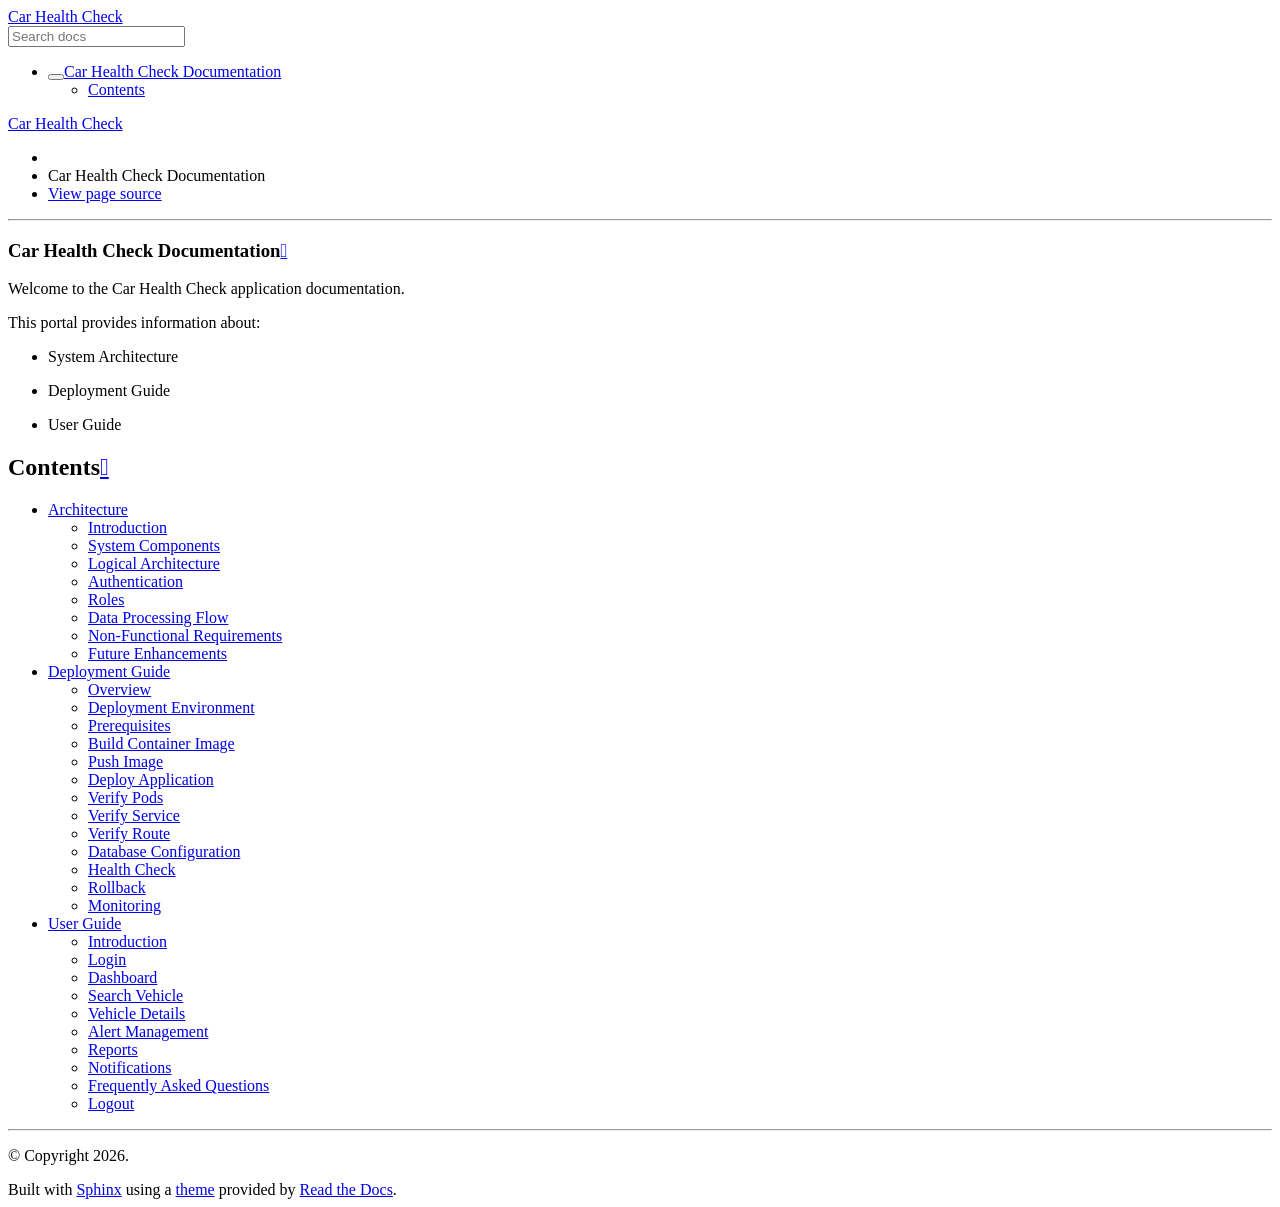
==== docs/_build/source/index.html @ 9a57e43a "Pending changes exported from your codespace" ====
<!DOCTYPE html>
<html class="writer-html5" lang="en" data-content_root="../">
<head>
  <meta charset="utf-8" /><meta name="viewport" content="width=device-width, initial-scale=1" />

  <meta name="viewport" content="width=device-width, initial-scale=1.0" />
  <title>Car Health Check Documentation &mdash; Car Health Check Documentation</title>
      <link rel="stylesheet" type="text/css" href="../_static/pygments.css?v=b86133f3" />
      <link rel="stylesheet" type="text/css" href="../_static/css/theme.css?v=9edc463e" />

  
      <script src="../_static/jquery.js?v=5d32c60e"></script>
      <script src="../_static/_sphinx_javascript_frameworks_compat.js?v=2cd50e6c"></script>
      <script src="../_static/documentation_options.js?v=8d563738"></script>
      <script src="../_static/doctools.js?v=9bcbadda"></script>
      <script src="../_static/sphinx_highlight.js?v=dc90522c"></script>
    <script src="../_static/js/theme.js"></script>
    <link rel="index" title="Index" href="../genindex.html" />
    <link rel="search" title="Search" href="../search.html" /> 
</head>

<body class="wy-body-for-nav"> 
  <div class="wy-grid-for-nav">
    <nav data-toggle="wy-nav-shift" class="wy-nav-side">
      <div class="wy-side-scroll">
        <div class="wy-side-nav-search" >

          
          
          <a href="../index.html" class="icon icon-home">
            Car Health Check
          </a>
<div role="search">
  <form id="rtd-search-form" class="wy-form" action="../search.html" method="get">
    <input type="text" name="q" placeholder="Search docs" aria-label="Search docs" />
    <input type="hidden" name="check_keywords" value="yes" />
    <input type="hidden" name="area" value="default" />
  </form>
</div>
        </div><div class="wy-menu wy-menu-vertical" data-spy="affix" role="navigation" aria-label="Navigation menu">
              <!-- Local TOC -->
              <div class="local-toc"><ul>
<li><a class="reference internal" href="#">Car Health Check Documentation</a><ul>
<li><a class="reference internal" href="#contents">Contents</a></li>
</ul>
</li>
</ul>
</div>
        </div>
      </div>
    </nav>

    <section data-toggle="wy-nav-shift" class="wy-nav-content-wrap"><nav class="wy-nav-top" aria-label="Mobile navigation menu" >
          <i data-toggle="wy-nav-top" class="fa fa-bars"></i>
          <a href="../index.html">Car Health Check</a>
      </nav>

      <div class="wy-nav-content">
        <div class="rst-content">
          <div role="navigation" aria-label="Page navigation">
  <ul class="wy-breadcrumbs">
      <li><a href="../index.html" class="icon icon-home" aria-label="Home"></a></li>
      <li class="breadcrumb-item active">Car Health Check Documentation</li>
      <li class="wy-breadcrumbs-aside">
            <a href="../_sources/source/index.md.txt" rel="nofollow"> View page source</a>
      </li>
  </ul>
  <hr/>
</div>
          <div role="main" class="document" itemscope="itemscope" itemtype="http://schema.org/Article">
           <div itemprop="articleBody">
             
  <section id="car-health-check-documentation">
<h1>Car Health Check Documentation<a class="headerlink" href="#car-health-check-documentation" title="Link to this heading"></a></h1>
<p>Welcome to the Car Health Check application documentation.</p>
<p>This portal provides information about:</p>
<ul class="simple">
<li><p>System Architecture</p></li>
<li><p>Deployment Guide</p></li>
<li><p>User Guide</p></li>
</ul>
<section id="contents">
<h2>Contents<a class="headerlink" href="#contents" title="Link to this heading"></a></h2>
<div class="toctree-wrapper compound">
<ul>
<li class="toctree-l1"><a class="reference internal" href="architecture.html">Architecture</a><ul>
<li class="toctree-l2"><a class="reference internal" href="architecture.html#introduction">Introduction</a></li>
<li class="toctree-l2"><a class="reference internal" href="architecture.html#system-components">System Components</a></li>
<li class="toctree-l2"><a class="reference internal" href="architecture.html#logical-architecture">Logical Architecture</a></li>
<li class="toctree-l2"><a class="reference internal" href="architecture.html#authentication">Authentication</a></li>
<li class="toctree-l2"><a class="reference internal" href="architecture.html#roles">Roles</a></li>
<li class="toctree-l2"><a class="reference internal" href="architecture.html#data-processing-flow">Data Processing Flow</a></li>
<li class="toctree-l2"><a class="reference internal" href="architecture.html#non-functional-requirements">Non-Functional Requirements</a></li>
<li class="toctree-l2"><a class="reference internal" href="architecture.html#future-enhancements">Future Enhancements</a></li>
</ul>
</li>
<li class="toctree-l1"><a class="reference internal" href="deployment.html">Deployment Guide</a><ul>
<li class="toctree-l2"><a class="reference internal" href="deployment.html#overview">Overview</a></li>
<li class="toctree-l2"><a class="reference internal" href="deployment.html#deployment-environment">Deployment Environment</a></li>
<li class="toctree-l2"><a class="reference internal" href="deployment.html#prerequisites">Prerequisites</a></li>
<li class="toctree-l2"><a class="reference internal" href="deployment.html#build-container-image">Build Container Image</a></li>
<li class="toctree-l2"><a class="reference internal" href="deployment.html#push-image">Push Image</a></li>
<li class="toctree-l2"><a class="reference internal" href="deployment.html#deploy-application">Deploy Application</a></li>
<li class="toctree-l2"><a class="reference internal" href="deployment.html#verify-pods">Verify Pods</a></li>
<li class="toctree-l2"><a class="reference internal" href="deployment.html#verify-service">Verify Service</a></li>
<li class="toctree-l2"><a class="reference internal" href="deployment.html#verify-route">Verify Route</a></li>
<li class="toctree-l2"><a class="reference internal" href="deployment.html#database-configuration">Database Configuration</a></li>
<li class="toctree-l2"><a class="reference internal" href="deployment.html#health-check">Health Check</a></li>
<li class="toctree-l2"><a class="reference internal" href="deployment.html#rollback">Rollback</a></li>
<li class="toctree-l2"><a class="reference internal" href="deployment.html#monitoring">Monitoring</a></li>
</ul>
</li>
<li class="toctree-l1"><a class="reference internal" href="user-guide.html">User Guide</a><ul>
<li class="toctree-l2"><a class="reference internal" href="user-guide.html#introduction">Introduction</a></li>
<li class="toctree-l2"><a class="reference internal" href="user-guide.html#login">Login</a></li>
<li class="toctree-l2"><a class="reference internal" href="user-guide.html#dashboard">Dashboard</a></li>
<li class="toctree-l2"><a class="reference internal" href="user-guide.html#search-vehicle">Search Vehicle</a></li>
<li class="toctree-l2"><a class="reference internal" href="user-guide.html#vehicle-details">Vehicle Details</a></li>
<li class="toctree-l2"><a class="reference internal" href="user-guide.html#alert-management">Alert Management</a></li>
<li class="toctree-l2"><a class="reference internal" href="user-guide.html#reports">Reports</a></li>
<li class="toctree-l2"><a class="reference internal" href="user-guide.html#notifications">Notifications</a></li>
<li class="toctree-l2"><a class="reference internal" href="user-guide.html#frequently-asked-questions">Frequently Asked Questions</a></li>
<li class="toctree-l2"><a class="reference internal" href="user-guide.html#logout">Logout</a></li>
</ul>
</li>
</ul>
</div>
</section>
</section>


           </div>
          </div>
          <footer>

  <hr/>

  <div role="contentinfo">
    <p>&#169; Copyright 2026.</p>
  </div>

  Built with <a href="https://www.sphinx-doc.org/">Sphinx</a> using a
    <a href="https://github.com/readthedocs/sphinx_rtd_theme">theme</a>
    provided by <a href="https://readthedocs.org">Read the Docs</a>.
   

</footer>
        </div>
      </div>
    </section>
  </div>
  <script>
      jQuery(function () {
          SphinxRtdTheme.Navigation.enable(true);
      });
  </script> 

</body>
</html>
---- docs/_build/_static/pygments.css ----
pre { line-height: 125%; }
td.linenos .normal { color: inherit; background-color: transparent; padding-left: 5px; padding-right: 5px; }
span.linenos { color: inherit; background-color: transparent; padding-left: 5px; padding-right: 5px; }
td.linenos .special { color: #000000; background-color: #ffffc0; padding-left: 5px; padding-right: 5px; }
span.linenos.special { color: #000000; background-color: #ffffc0; padding-left: 5px; padding-right: 5px; }
.highlight .hll { background-color: #ffffcc }
.highlight { background: #f8f8f8; }
.highlight .c { color: #3D7B7B; font-style: italic } /* Comment */
.highlight .err { border: 1px solid #F00 } /* Error */
.highlight .k { color: #008000; font-weight: bold } /* Keyword */
.highlight .o { color: #666 } /* Operator */
.highlight .ch { color: #3D7B7B; font-style: italic } /* Comment.Hashbang */
.highlight .cm { color: #3D7B7B; font-style: italic } /* Comment.Multiline */
.highlight .cp { color: #9C6500 } /* Comment.Preproc */
.highlight .cpf { color: #3D7B7B; font-style: italic } /* Comment.PreprocFile */
.highlight .c1 { color: #3D7B7B; font-style: italic } /* Comment.Single */
.highlight .cs { color: #3D7B7B; font-style: italic } /* Comment.Special */
.highlight .gd { color: #A00000 } /* Generic.Deleted */
.highlight .ge { font-style: italic } /* Generic.Emph */
.highlight .ges { font-weight: bold; font-style: italic } /* Generic.EmphStrong */
.highlight .gr { color: #E40000 } /* Generic.Error */
.highlight .gh { color: #000080; font-weight: bold } /* Generic.Heading */
.highlight .gi { color: #008400 } /* Generic.Inserted */
.highlight .go { color: #717171 } /* Generic.Output */
.highlight .gp { color: #000080; font-weight: bold } /* Generic.Prompt */
.highlight .gs { font-weight: bold } /* Generic.Strong */
.highlight .gu { color: #800080; font-weight: bold } /* Generic.Subheading */
.highlight .gt { color: #04D } /* Generic.Traceback */
.highlight .kc { color: #008000; font-weight: bold } /* Keyword.Constant */
.highlight .kd { color: #008000; font-weight: bold } /* Keyword.Declaration */
.highlight .kn { color: #008000; font-weight: bold } /* Keyword.Namespace */
.highlight .kp { color: #008000 } /* Keyword.Pseudo */
.highlight .kr { color: #008000; font-weight: bold } /* Keyword.Reserved */
.highlight .kt { color: #B00040 } /* Keyword.Type */
.highlight .m { color: #666 } /* Literal.Number */
.highlight .s { color: #BA2121 } /* Literal.String */
.highlight .na { color: #687822 } /* Name.Attribute */
.highlight .nb { color: #008000 } /* Name.Builtin */
.highlight .nc { color: #00F; font-weight: bold } /* Name.Class */
.highlight .no { color: #800 } /* Name.Constant */
.highlight .nd { color: #A2F } /* Name.Decorator */
.highlight .ni { color: #717171; font-weight: bold } /* Name.Entity */
.highlight .ne { color: #CB3F38; font-weight: bold } /* Name.Exception */
.highlight .nf { color: #00F } /* Name.Function */
.highlight .nl { color: #767600 } /* Name.Label */
.highlight .nn { color: #00F; font-weight: bold } /* Name.Namespace */
.highlight .nt { color: #008000; font-weight: bold } /* Name.Tag */
.highlight .nv { color: #19177C } /* Name.Variable */
.highlight .ow { color: #A2F; font-weight: bold } /* Operator.Word */
.highlight .w { color: #BBB } /* Text.Whitespace */
.highlight .mb { color: #666 } /* Literal.Number.Bin */
.highlight .mf { color: #666 } /* Literal.Number.Float */
.highlight .mh { color: #666 } /* Literal.Number.Hex */
.highlight .mi { color: #666 } /* Literal.Number.Integer */
.highlight .mo { color: #666 } /* Literal.Number.Oct */
.highlight .sa { color: #BA2121 } /* Literal.String.Affix */
.highlight .sb { color: #BA2121 } /* Literal.String.Backtick */
.highlight .sc { color: #BA2121 } /* Literal.String.Char */
.highlight .dl { color: #BA2121 } /* Literal.String.Delimiter */
.highlight .sd { color: #BA2121; font-style: italic } /* Literal.String.Doc */
.highlight .s2 { color: #BA2121 } /* Literal.String.Double */
.highlight .se { color: #AA5D1F; font-weight: bold } /* Literal.String.Escape */
.highlight .sh { color: #BA2121 } /* Literal.String.Heredoc */
.highlight .si { color: #A45A77; font-weight: bold } /* Literal.String.Interpol */
.highlight .sx { color: #008000 } /* Literal.String.Other */
.highlight .sr { color: #A45A77 } /* Literal.String.Regex */
.highlight .s1 { color: #BA2121 } /* Literal.String.Single */
.highlight .ss { color: #19177C } /* Literal.String.Symbol */
.highlight .bp { color: #008000 } /* Name.Builtin.Pseudo */
.highlight .fm { color: #00F } /* Name.Function.Magic */
.highlight .vc { color: #19177C } /* Name.Variable.Class */
.highlight .vg { color: #19177C } /* Name.Variable.Global */
.highlight .vi { color: #19177C } /* Name.Variable.Instance */
.highlight .vm { color: #19177C } /* Name.Variable.Magic */
.highlight .il { color: #666 } /* Literal.Number.Integer.Long */
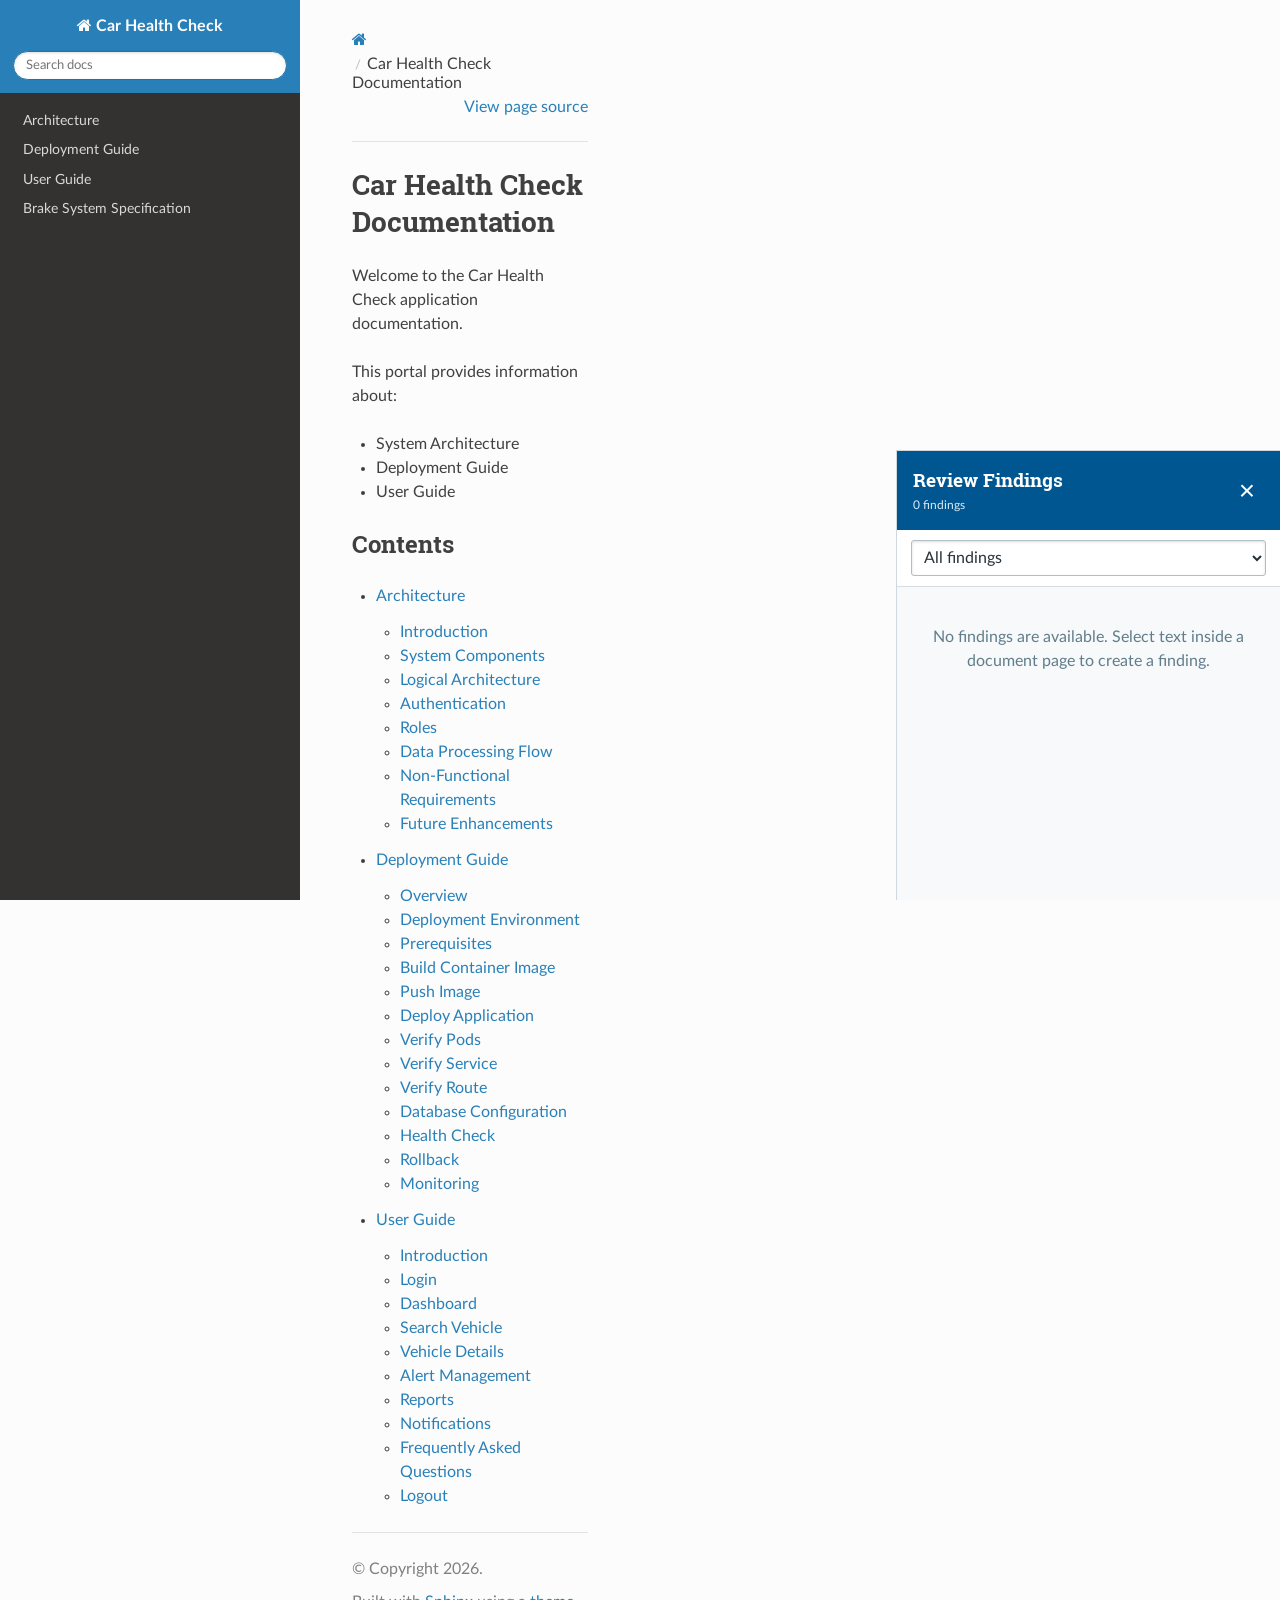
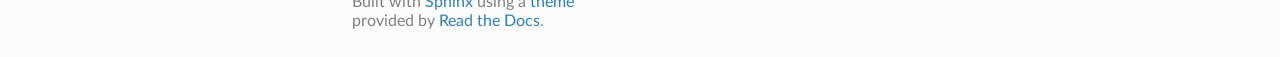
==== commit 68acb82f: "full commit" ====
--- a/docs/_build/source/index.html
+++ b/docs/_build/source/index.html
@@ -8,7 +8,8 @@
   <meta name="viewport" content="width=device-width, initial-scale=1.0" />
   <title>Car Health Check Documentation &mdash; Car Health Check Documentation</title>
       <link rel="stylesheet" type="text/css" href="../_static/pygments.css?v=b86133f3" />
-      <link rel="stylesheet" type="text/css" href="../_static/css/theme.css?v=9edc463e" />
+      <link rel="stylesheet" type="text/css" href="../_static/css/theme.css?v=e59714d7" />
+      <link rel="stylesheet" type="text/css" href="../_static/reviewtool.css" />
 
   
       <script src="../_static/jquery.js?v=5d32c60e"></script>
@@ -16,6 +17,7 @@
       <script src="../_static/documentation_options.js?v=8d563738"></script>
       <script src="../_static/doctools.js?v=9bcbadda"></script>
       <script src="../_static/sphinx_highlight.js?v=dc90522c"></script>
+      <script src="../_static/reviewtool.js"></script>
     <script src="../_static/js/theme.js"></script>
     <link rel="index" title="Index" href="../genindex.html" />
     <link rel="search" title="Search" href="../search.html" /> 
@@ -40,14 +42,13 @@
   </form>
 </div>
         </div><div class="wy-menu wy-menu-vertical" data-spy="affix" role="navigation" aria-label="Navigation menu">
-              <!-- Local TOC -->
-              <div class="local-toc"><ul>
-<li><a class="reference internal" href="#">Car Health Check Documentation</a><ul>
-<li><a class="reference internal" href="#contents">Contents</a></li>
+              <ul>
+<li class="toctree-l1"><a class="reference internal" href="../architecture.html">Architecture</a></li>
+<li class="toctree-l1"><a class="reference internal" href="../deployment.html">Deployment Guide</a></li>
+<li class="toctree-l1"><a class="reference internal" href="../user-guide.html">User Guide</a></li>
+<li class="toctree-l1"><a class="reference internal" href="../brake-system.html">Brake System Specification</a></li>
 </ul>
-</li>
-</ul>
-</div>
+
         </div>
       </div>
     </nav>
@@ -64,7 +65,7 @@
       <li><a href="../index.html" class="icon icon-home" aria-label="Home"></a></li>
       <li class="breadcrumb-item active">Car Health Check Documentation</li>
       <li class="wy-breadcrumbs-aside">
-            <a href="../_sources/source/index.md.txt" rel="nofollow"> View page source</a>
+            <a href="../_sources/source/index.rst.txt" rel="nofollow"> View page source</a>
       </li>
   </ul>
   <hr/>
--- a/docs/_build/_static/css/theme.css
+++ b/docs/_build/_static/css/theme.css
@@ -0,0 +1,4 @@
+html{box-sizing:border-box}*,:after,:before{box-sizing:inherit}article,aside,details,figcaption,figure,footer,header,hgroup,nav,section{display:block}audio,canvas,video{display:inline-block;*display:inline;*zoom:1}[hidden],audio:not([controls]){display:none}*{-webkit-box-sizing:border-box;-moz-box-sizing:border-box;box-sizing:border-box}html{font-size:100%;-webkit-text-size-adjust:100%;-ms-text-size-adjust:100%}body{margin:0}a:active,a:hover{outline:0}abbr[title]{border-bottom:1px dotted}b,strong{font-weight:700}blockquote{margin:0}dfn{font-style:italic}ins{background:#ff9;text-decoration:none}ins,mark{color:#000}mark{background:#ff0;font-style:italic;font-weight:700}.rst-content code,.rst-content tt,code,kbd,pre,samp{font-family:monospace,serif;_font-family:courier new,monospace;font-size:1em}pre{white-space:pre}q{quotes:none}q:after,q:before{content:"";content:none}small{font-size:85%}sub,sup{font-size:75%;line-height:0;position:relative;vertical-align:baseline}sup{top:-.5em}sub{bottom:-.25em}dl,ol,ul{margin:0;padding:0;list-style:none;list-style-image:none}li{list-style:none}dd{margin:0}img{border:0;-ms-interpolation-mode:bicubic;vertical-align:middle;max-width:100%}svg:not(:root){overflow:hidden}figure,form{margin:0}label{cursor:pointer}button,input,select,textarea{font-size:100%;margin:0;vertical-align:baseline;*vertical-align:middle}button,input{line-height:normal}button,input[type=button],input[type=reset],input[type=submit]{cursor:pointer;-webkit-appearance:button;*overflow:visible}button[disabled],input[disabled]{cursor:default}input[type=search]{-webkit-appearance:textfield;-moz-box-sizing:content-box;-webkit-box-sizing:content-box;box-sizing:content-box}textarea{resize:vertical}table{border-collapse:collapse;border-spacing:0}td{vertical-align:top}.chromeframe{margin:.2em 0;background:#ccc;color:#000;padding:.2em 0}.ir{display:block;border:0;text-indent:-999em;overflow:hidden;background-color:transparent;background-repeat:no-repeat;text-align:left;direction:ltr;*line-height:0}.ir br{display:none}.hidden{display:none!important;visibility:hidden}.visuallyhidden{border:0;clip:rect(0 0 0 0);height:1px;margin:-1px;overflow:hidden;padding:0;position:absolute;width:1px}.visuallyhidden.focusable:active,.visuallyhidden.focusable:focus{clip:auto;height:auto;margin:0;overflow:visible;position:static;width:auto}.invisible{visibility:hidden}.relative{position:relative}big,small{font-size:100%}@media print{body,html,section{background:none!important}*{box-shadow:none!important;text-shadow:none!important;filter:none!important;-ms-filter:none!important}a,a:visited{text-decoration:underline}.ir a:after,a[href^="#"]:after,a[href^="javascript:"]:after{content:""}blockquote,pre{page-break-inside:avoid}thead{display:table-header-group}img,tr{page-break-inside:avoid}img{max-width:100%!important}@page{margin:.5cm}.rst-content .toctree-wrapper>p.caption,h2,h3,p{orphans:3;widows:3}.rst-content .toctree-wrapper>p.caption,h2,h3{page-break-after:avoid}}.btn,.fa:before,.icon:before,.rst-content .admonition,.rst-content .admonition-title:before,.rst-content .admonition-todo,.rst-content .attention,.rst-content .caution,.rst-content .code-block-caption .headerlink:before,.rst-content .danger,.rst-content .eqno .headerlink:before,.rst-content .error,.rst-content .hint,.rst-content .important,.rst-content .note,.rst-content .seealso,.rst-content .tip,.rst-content .warning,.rst-content code.download span:first-child:before,.rst-content dl dt .headerlink:before,.rst-content h1 .headerlink:before,.rst-content h2 .headerlink:before,.rst-content h3 .headerlink:before,.rst-content h4 .headerlink:before,.rst-content h5 .headerlink:before,.rst-content h6 .headerlink:before,.rst-content p.caption .headerlink:before,.rst-content p .headerlink:before,.rst-content table>caption .headerlink:before,.rst-content tt.download span:first-child:before,.wy-alert,.wy-dropdown .caret:before,.wy-inline-validate.wy-inline-validate-danger .wy-input-context:before,.wy-inline-validate.wy-inline-validate-info .wy-input-context:before,.wy-inline-validate.wy-inline-validate-success .wy-input-context:before,.wy-inline-validate.wy-inline-validate-warning .wy-input-context:before,.wy-menu-vertical li.current>a button.toctree-expand:before,.wy-menu-vertical li.on a button.toctree-expand:before,.wy-menu-vertical li button.toctree-expand:before,input[type=color],input[type=date],input[type=datetime-local],input[type=datetime],input[type=email],input[type=month],input[type=number],input[type=password],input[type=search],input[type=tel],input[type=text],input[type=time],input[type=url],input[type=week],select,textarea{-webkit-font-smoothing:antialiased}.clearfix{*zoom:1}.clearfix:after,.clearfix:before{display:table;content:""}.clearfix:after{clear:both}/*!
+ *  Font Awesome 4.7.0 by @davegandy - http://fontawesome.io - @fontawesome
+ *  License - http://fontawesome.io/license (Font: SIL OFL 1.1, CSS: MIT License)
+ */@font-face{font-family:FontAwesome;src:url(fonts/fontawesome-webfont.eot?674f50d287a8c48dc19ba404d20fe713);src:url(fonts/fontawesome-webfont.eot?674f50d287a8c48dc19ba404d20fe713?#iefix&v=4.7.0) format("embedded-opentype"),url(fonts/fontawesome-webfont.woff2?af7ae505a9eed503f8b8e6982036873e) format("woff2"),url(fonts/fontawesome-webfont.woff?fee66e712a8a08eef5805a46892932ad) format("woff"),url(fonts/fontawesome-webfont.ttf?b06871f281fee6b241d60582ae9369b9) format("truetype"),url(fonts/fontawesome-webfont.svg?912ec66d7572ff821749319396470bde#fontawesomeregular) format("svg");font-weight:400;font-style:normal}.fa,.icon,.rst-content .admonition-title,.rst-content .code-block-caption .headerlink,.rst-content .eqno .headerlink,.rst-content code.download span:first-child,.rst-content dl dt .headerlink,.rst-content h1 .headerlink,.rst-content h2 .headerlink,.rst-content h3 .headerlink,.rst-content h4 .headerlink,.rst-content h5 .headerlink,.rst-content h6 .headerlink,.rst-content p.caption .headerlink,.rst-content p .headerlink,.rst-content table>caption .headerlink,.rst-content tt.download span:first-child,.wy-menu-vertical li.current>a button.toctree-expand,.wy-menu-vertical li.on a button.toctree-expand,.wy-menu-vertical li button.toctree-expand{display:inline-block;font:normal normal normal 14px/1 FontAwesome;font-size:inherit;text-rendering:auto;-webkit-font-smoothing:antialiased;-moz-osx-font-smoothing:grayscale}.fa-lg{font-size:1.33333em;line-height:.75em;vertical-align:-15%}.fa-2x{font-size:2em}.fa-3x{font-size:3em}.fa-4x{font-size:4em}.fa-5x{font-size:5em}.fa-fw{width:1.28571em;text-align:center}.fa-ul{padding-left:0;margin-left:2.14286em;list-style-type:none}.fa-ul>li{position:relative}.fa-li{position:absolute;left:-2.14286em;width:2.14286em;top:.14286em;text-align:center}.fa-li.fa-lg{left:-1.85714em}.fa-border{padding:.2em .25em .15em;border:.08em solid #eee;border-radius:.1em}.fa-pull-left{float:left}.fa-pull-right{float:right}.fa-pull-left.icon,.fa.fa-pull-left,.rst-content .code-block-caption .fa-pull-left.headerlink,.rst-content .eqno .fa-pull-left.headerlink,.rst-content .fa-pull-left.admonition-title,.rst-content code.download span.fa-pull-left:first-child,.rst-content dl dt .fa-pull-left.headerlink,.rst-content h1 .fa-pull-left.headerlink,.rst-content h2 .fa-pull-left.headerlink,.rst-content h3 .fa-pull-left.headerlink,.rst-content h4 .fa-pull-left.headerlink,.rst-content h5 .fa-pull-left.headerlink,.rst-content h6 .fa-pull-left.headerlink,.rst-content p .fa-pull-left.headerlink,.rst-content table>caption .fa-pull-left.headerlink,.rst-content tt.download span.fa-pull-left:first-child,.wy-menu-vertical li.current>a button.fa-pull-left.toctree-expand,.wy-menu-vertical li.on a button.fa-pull-left.toctree-expand,.wy-menu-vertical li button.fa-pull-left.toctree-expand{margin-right:.3em}.fa-pull-right.icon,.fa.fa-pull-right,.rst-content .code-block-caption .fa-pull-right.headerlink,.rst-content .eqno .fa-pull-right.headerlink,.rst-content .fa-pull-right.admonition-title,.rst-content code.download span.fa-pull-right:first-child,.rst-content dl dt .fa-pull-right.headerlink,.rst-content h1 .fa-pull-right.headerlink,.rst-content h2 .fa-pull-right.headerlink,.rst-content h3 .fa-pull-right.headerlink,.rst-content h4 .fa-pull-right.headerlink,.rst-content h5 .fa-pull-right.headerlink,.rst-content h6 .fa-pull-right.headerlink,.rst-content p .fa-pull-right.headerlink,.rst-content table>caption .fa-pull-right.headerlink,.rst-content tt.download span.fa-pull-right:first-child,.wy-menu-vertical li.current>a button.fa-pull-right.toctree-expand,.wy-menu-vertical li.on a button.fa-pull-right.toctree-expand,.wy-menu-vertical li button.fa-pull-right.toctree-expand{margin-left:.3em}.pull-right{float:right}.pull-left{float:left}.fa.pull-left,.pull-left.icon,.rst-content .code-block-caption .pull-left.headerlink,.rst-content .eqno .pull-left.headerlink,.rst-content .pull-left.admonition-title,.rst-content code.download span.pull-left:first-child,.rst-content dl dt .pull-left.headerlink,.rst-content h1 .pull-left.headerlink,.rst-content h2 .pull-left.headerlink,.rst-content h3 .pull-left.headerlink,.rst-content h4 .pull-left.headerlink,.rst-content h5 .pull-left.headerlink,.rst-content h6 .pull-left.headerlink,.rst-content p .pull-left.headerlink,.rst-content table>caption .pull-left.headerlink,.rst-content tt.download span.pull-left:first-child,.wy-menu-vertical li.current>a button.pull-left.toctree-expand,.wy-menu-vertical li.on a button.pull-left.toctree-expand,.wy-menu-vertical li button.pull-left.toctree-expand{margin-right:.3em}.fa.pull-right,.pull-right.icon,.rst-content .code-block-caption .pull-right.headerlink,.rst-content .eqno .pull-right.headerlink,.rst-content .pull-right.admonition-title,.rst-content code.download span.pull-right:first-child,.rst-content dl dt .pull-right.headerlink,.rst-content h1 .pull-right.headerlink,.rst-content h2 .pull-right.headerlink,.rst-content h3 .pull-right.headerlink,.rst-content h4 .pull-right.headerlink,.rst-content h5 .pull-right.headerlink,.rst-content h6 .pull-right.headerlink,.rst-content p .pull-right.headerlink,.rst-content table>caption .pull-right.headerlink,.rst-content tt.download span.pull-right:first-child,.wy-menu-vertical li.current>a button.pull-right.toctree-expand,.wy-menu-vertical li.on a button.pull-right.toctree-expand,.wy-menu-vertical li button.pull-right.toctree-expand{margin-left:.3em}.fa-spin{-webkit-animation:fa-spin 2s linear infinite;animation:fa-spin 2s linear infinite}.fa-pulse{-webkit-animation:fa-spin 1s steps(8) infinite;animation:fa-spin 1s steps(8) infinite}@-webkit-keyframes fa-spin{0%{-webkit-transform:rotate(0deg);transform:rotate(0deg)}to{-webkit-transform:rotate(359deg);transform:rotate(359deg)}}@keyframes fa-spin{0%{-webkit-transform:rotate(0deg);transform:rotate(0deg)}to{-webkit-transform:rotate(359deg);transform:rotate(359deg)}}.fa-rotate-90{-ms-filter:"progid:DXImageTransform.Microsoft.BasicImage(rotation=1)";-webkit-transform:rotate(90deg);-ms-transform:rotate(90deg);transform:rotate(90deg)}.fa-rotate-180{-ms-filter:"progid:DXImageTransform.Microsoft.BasicImage(rotation=2)";-webkit-transform:rotate(180deg);-ms-transform:rotate(180deg);transform:rotate(180deg)}.fa-rotate-270{-ms-filter:"progid:DXImageTransform.Microsoft.BasicImage(rotation=3)";-webkit-transform:rotate(270deg);-ms-transform:rotate(270deg);transform:rotate(270deg)}.fa-flip-horizontal{-ms-filter:"progid:DXImageTransform.Microsoft.BasicImage(rotation=0, mirror=1)";-webkit-transform:scaleX(-1);-ms-transform:scaleX(-1);transform:scaleX(-1)}.fa-flip-vertical{-ms-filter:"progid:DXImageTransform.Microsoft.BasicImage(rotation=2, mirror=1)";-webkit-transform:scaleY(-1);-ms-transform:scaleY(-1);transform:scaleY(-1)}:root .fa-flip-horizontal,:root .fa-flip-vertical,:root .fa-rotate-90,:root .fa-rotate-180,:root .fa-rotate-270{filter:none}.fa-stack{position:relative;display:inline-block;width:2em;height:2em;line-height:2em;vertical-align:middle}.fa-stack-1x,.fa-stack-2x{position:absolute;left:0;width:100%;text-align:center}.fa-stack-1x{line-height:inherit}.fa-stack-2x{font-size:2em}.fa-inverse{color:#fff}.fa-glass:before{content:""}.fa-music:before{content:""}.fa-search:before,.icon-search:before{content:""}.fa-envelope-o:before{content:""}.fa-heart:before{content:""}.fa-star:before{content:""}.fa-star-o:before{content:""}.fa-user:before{content:""}.fa-film:before{content:""}.fa-th-large:before{content:""}.fa-th:before{content:""}.fa-th-list:before{content:""}.fa-check:before{content:""}.fa-close:before,.fa-remove:before,.fa-times:before{content:""}.fa-search-plus:before{content:""}.fa-search-minus:before{content:""}.fa-power-off:before{content:""}.fa-signal:before{content:""}.fa-cog:before,.fa-gear:before{content:""}.fa-trash-o:before{content:""}.fa-home:before,.icon-home:before{content:""}.fa-file-o:before{content:""}.fa-clock-o:before{content:""}.fa-road:before{content:""}.fa-download:before,.rst-content code.download span:first-child:before,.rst-content tt.download span:first-child:before{content:""}.fa-arrow-circle-o-down:before{content:""}.fa-arrow-circle-o-up:before{content:""}.fa-inbox:before{content:""}.fa-play-circle-o:before{content:""}.fa-repeat:before,.fa-rotate-right:before{content:""}.fa-refresh:before{content:""}.fa-list-alt:before{content:""}.fa-lock:before{content:""}.fa-flag:before{content:""}.fa-headphones:before{content:""}.fa-volume-off:before{content:""}.fa-volume-down:before{content:""}.fa-volume-up:before{content:""}.fa-qrcode:before{content:""}.fa-barcode:before{content:""}.fa-tag:before{content:""}.fa-tags:before{content:""}.fa-book:before,.icon-book:before{content:""}.fa-bookmark:before{content:""}.fa-print:before{content:""}.fa-camera:before{content:""}.fa-font:before{content:""}.fa-bold:before{content:""}.fa-italic:before{content:""}.fa-text-height:before{content:""}.fa-text-width:before{content:""}.fa-align-left:before{content:""}.fa-align-center:before{content:""}.fa-align-right:before{content:""}.fa-align-justify:before{content:""}.fa-list:before{content:""}.fa-dedent:before,.fa-outdent:before{content:""}.fa-indent:before{content:""}.fa-video-camera:before{content:""}.fa-image:before,.fa-photo:before,.fa-picture-o:before{content:""}.fa-pencil:before{content:""}.fa-map-marker:before{content:""}.fa-adjust:before{content:""}.fa-tint:before{content:""}.fa-edit:before,.fa-pencil-square-o:before{content:""}.fa-share-square-o:before{content:""}.fa-check-square-o:before{content:""}.fa-arrows:before{content:""}.fa-step-backward:before{content:""}.fa-fast-backward:before{content:""}.fa-backward:before{content:""}.fa-play:before{content:""}.fa-pause:before{content:""}.fa-stop:before{content:""}.fa-forward:before{content:""}.fa-fast-forward:before{content:""}.fa-step-forward:before{content:""}.fa-eject:before{content:""}.fa-chevron-left:before{content:""}.fa-chevron-right:before{content:""}.fa-plus-circle:before{content:""}.fa-minus-circle:before{content:""}.fa-times-circle:before,.wy-inline-validate.wy-inline-validate-danger .wy-input-context:before{content:""}.fa-check-circle:before,.wy-inline-validate.wy-inline-validate-success .wy-input-context:before{content:""}.fa-question-circle:before{content:""}.fa-info-circle:before{content:""}.fa-crosshairs:before{content:""}.fa-times-circle-o:before{content:""}.fa-check-circle-o:before{content:""}.fa-ban:before{content:""}.fa-arrow-left:before{content:""}.fa-arrow-right:before{content:""}.fa-arrow-up:before{content:""}.fa-arrow-down:before{content:""}.fa-mail-forward:before,.fa-share:before{content:""}.fa-expand:before{content:""}.fa-compress:before{content:""}.fa-plus:before{content:""}.fa-minus:before{content:""}.fa-asterisk:before{content:""}.fa-exclamation-circle:before,.rst-content .admonition-title:before,.wy-inline-validate.wy-inline-validate-info .wy-input-context:before,.wy-inline-validate.wy-inline-validate-warning .wy-input-context:before{content:""}.fa-gift:before{content:""}.fa-leaf:before{content:""}.fa-fire:before,.icon-fire:before{content:""}.fa-eye:before{content:""}.fa-eye-slash:before{content:""}.fa-exclamation-triangle:before,.fa-warning:before{content:""}.fa-plane:before{content:""}.fa-calendar:before{content:""}.fa-random:before{content:""}.fa-comment:before{content:""}.fa-magnet:before{content:""}.fa-chevron-up:before{content:""}.fa-chevron-down:before{content:""}.fa-retweet:before{content:""}.fa-shopping-cart:before{content:""}.fa-folder:before{content:""}.fa-folder-open:before{content:""}.fa-arrows-v:before{content:""}.fa-arrows-h:before{content:""}.fa-bar-chart-o:before,.fa-bar-chart:before{content:""}.fa-twitter-square:before{content:""}.fa-facebook-square:before{content:""}.fa-camera-retro:before{content:""}.fa-key:before{content:""}.fa-cogs:before,.fa-gears:before{content:""}.fa-comments:before{content:""}.fa-thumbs-o-up:before{content:""}.fa-thumbs-o-down:before{content:""}.fa-star-half:before{content:""}.fa-heart-o:before{content:""}.fa-sign-out:before{content:""}.fa-linkedin-square:before{content:""}.fa-thumb-tack:before{content:""}.fa-external-link:before{content:""}.fa-sign-in:before{content:""}.fa-trophy:before{content:""}.fa-github-square:before{content:""}.fa-upload:before{content:""}.fa-lemon-o:before{content:""}.fa-phone:before{content:""}.fa-square-o:before{content:""}.fa-bookmark-o:before{content:""}.fa-phone-square:before{content:""}.fa-twitter:before{content:""}.fa-facebook-f:before,.fa-facebook:before{content:""}.fa-github:before,.icon-github:before{content:""}.fa-unlock:before{content:""}.fa-credit-card:before{content:""}.fa-feed:before,.fa-rss:before{content:""}.fa-hdd-o:before{content:""}.fa-bullhorn:before{content:""}.fa-bell:before{content:""}.fa-certificate:before{content:""}.fa-hand-o-right:before{content:""}.fa-hand-o-left:before{content:""}.fa-hand-o-up:before{content:""}.fa-hand-o-down:before{content:""}.fa-arrow-circle-left:before,.icon-circle-arrow-left:before{content:""}.fa-arrow-circle-right:before,.icon-circle-arrow-right:before{content:""}.fa-arrow-circle-up:before{content:""}.fa-arrow-circle-down:before{content:""}.fa-globe:before{content:""}.fa-wrench:before{content:""}.fa-tasks:before{content:""}.fa-filter:before{content:""}.fa-briefcase:before{content:""}.fa-arrows-alt:before{content:""}.fa-group:before,.fa-users:before{content:""}.fa-chain:before,.fa-link:before,.icon-link:before{content:""}.fa-cloud:before{content:""}.fa-flask:before{content:""}.fa-cut:before,.fa-scissors:before{content:""}.fa-copy:before,.fa-files-o:before{content:""}.fa-paperclip:before{content:""}.fa-floppy-o:before,.fa-save:before{content:""}.fa-square:before{content:""}.fa-bars:before,.fa-navicon:before,.fa-reorder:before{content:""}.fa-list-ul:before{content:""}.fa-list-ol:before{content:""}.fa-strikethrough:before{content:""}.fa-underline:before{content:""}.fa-table:before{content:""}.fa-magic:before{content:""}.fa-truck:before{content:""}.fa-pinterest:before{content:""}.fa-pinterest-square:before{content:""}.fa-google-plus-square:before{content:""}.fa-google-plus:before{content:""}.fa-money:before{content:""}.fa-caret-down:before,.icon-caret-down:before,.wy-dropdown .caret:before{content:""}.fa-caret-up:before{content:""}.fa-caret-left:before{content:""}.fa-caret-right:before{content:""}.fa-columns:before{content:""}.fa-sort:before,.fa-unsorted:before{content:""}.fa-sort-desc:before,.fa-sort-down:before{content:""}.fa-sort-asc:before,.fa-sort-up:before{content:""}.fa-envelope:before{content:""}.fa-linkedin:before{content:""}.fa-rotate-left:before,.fa-undo:before{content:""}.fa-gavel:before,.fa-legal:before{content:""}.fa-dashboard:before,.fa-tachometer:before{content:""}.fa-comment-o:before{content:""}.fa-comments-o:before{content:""}.fa-bolt:before,.fa-flash:before{content:""}.fa-sitemap:before{content:""}.fa-umbrella:before{content:""}.fa-clipboard:before,.fa-paste:before{content:""}.fa-lightbulb-o:before{content:""}.fa-exchange:before{content:""}.fa-cloud-download:before{content:""}.fa-cloud-upload:before{content:""}.fa-user-md:before{content:""}.fa-stethoscope:before{content:""}.fa-suitcase:before{content:""}.fa-bell-o:before{content:""}.fa-coffee:before{content:""}.fa-cutlery:before{content:""}.fa-file-text-o:before{content:""}.fa-building-o:before{content:""}.fa-hospital-o:before{content:""}.fa-ambulance:before{content:""}.fa-medkit:before{content:""}.fa-fighter-jet:before{content:""}.fa-beer:before{content:""}.fa-h-square:before{content:""}.fa-plus-square:before{content:""}.fa-angle-double-left:before{content:""}.fa-angle-double-right:before{content:""}.fa-angle-double-up:before{content:""}.fa-angle-double-down:before{content:""}.fa-angle-left:before{content:""}.fa-angle-right:before{content:""}.fa-angle-up:before{content:""}.fa-angle-down:before{content:""}.fa-desktop:before{content:""}.fa-laptop:before{content:""}.fa-tablet:before{content:""}.fa-mobile-phone:before,.fa-mobile:before{content:""}.fa-circle-o:before{content:""}.fa-quote-left:before{content:""}.fa-quote-right:before{content:""}.fa-spinner:before{content:""}.fa-circle:before{content:""}.fa-mail-reply:before,.fa-reply:before{content:""}.fa-github-alt:before{content:""}.fa-folder-o:before{content:""}.fa-folder-open-o:before{content:""}.fa-smile-o:before{content:""}.fa-frown-o:before{content:""}.fa-meh-o:before{content:""}.fa-gamepad:before{content:""}.fa-keyboard-o:before{content:""}.fa-flag-o:before{content:""}.fa-flag-checkered:before{content:""}.fa-terminal:before{content:""}.fa-code:before{content:""}.fa-mail-reply-all:before,.fa-reply-all:before{content:""}.fa-star-half-empty:before,.fa-star-half-full:before,.fa-star-half-o:before{content:""}.fa-location-arrow:before{content:""}.fa-crop:before{content:""}.fa-code-fork:before{content:""}.fa-chain-broken:before,.fa-unlink:before{content:""}.fa-question:before{content:""}.fa-info:before{content:""}.fa-exclamation:before{content:""}.fa-superscript:before{content:""}.fa-subscript:before{content:""}.fa-eraser:before{content:""}.fa-puzzle-piece:before{content:""}.fa-microphone:before{content:""}.fa-microphone-slash:before{content:""}.fa-shield:before{content:""}.fa-calendar-o:before{content:""}.fa-fire-extinguisher:before{content:""}.fa-rocket:before{content:""}.fa-maxcdn:before{content:""}.fa-chevron-circle-left:before{content:""}.fa-chevron-circle-right:before{content:""}.fa-chevron-circle-up:before{content:""}.fa-chevron-circle-down:before{content:""}.fa-html5:before{content:""}.fa-css3:before{content:""}.fa-anchor:before{content:""}.fa-unlock-alt:before{content:""}.fa-bullseye:before{content:""}.fa-ellipsis-h:before{content:""}.fa-ellipsis-v:before{content:""}.fa-rss-square:before{content:""}.fa-play-circle:before{content:""}.fa-ticket:before{content:""}.fa-minus-square:before{content:""}.fa-minus-square-o:before,.wy-menu-vertical li.current>a button.toctree-expand:before,.wy-menu-vertical li.on a button.toctree-expand:before{content:""}.fa-level-up:before{content:""}.fa-level-down:before{content:""}.fa-check-square:before{content:""}.fa-pencil-square:before{content:""}.fa-external-link-square:before{content:""}.fa-share-square:before{content:""}.fa-compass:before{content:""}.fa-caret-square-o-down:before,.fa-toggle-down:before{content:""}.fa-caret-square-o-up:before,.fa-toggle-up:before{content:""}.fa-caret-square-o-right:before,.fa-toggle-right:before{content:""}.fa-eur:before,.fa-euro:before{content:""}.fa-gbp:before{content:""}.fa-dollar:before,.fa-usd:before{content:""}.fa-inr:before,.fa-rupee:before{content:""}.fa-cny:before,.fa-jpy:before,.fa-rmb:before,.fa-yen:before{content:""}.fa-rouble:before,.fa-rub:before,.fa-ruble:before{content:""}.fa-krw:before,.fa-won:before{content:""}.fa-bitcoin:before,.fa-btc:before{content:""}.fa-file:before{content:""}.fa-file-text:before{content:""}.fa-sort-alpha-asc:before{content:""}.fa-sort-alpha-desc:before{content:""}.fa-sort-amount-asc:before{content:""}.fa-sort-amount-desc:before{content:""}.fa-sort-numeric-asc:before{content:""}.fa-sort-numeric-desc:before{content:""}.fa-thumbs-up:before{content:""}.fa-thumbs-down:before{content:""}.fa-youtube-square:before{content:""}.fa-youtube:before{content:""}.fa-xing:before{content:""}.fa-xing-square:before{content:""}.fa-youtube-play:before{content:""}.fa-dropbox:before{content:""}.fa-stack-overflow:before{content:""}.fa-instagram:before{content:""}.fa-flickr:before{content:""}.fa-adn:before{content:""}.fa-bitbucket:before,.icon-bitbucket:before{content:""}.fa-bitbucket-square:before{content:""}.fa-tumblr:before{content:""}.fa-tumblr-square:before{content:""}.fa-long-arrow-down:before{content:""}.fa-long-arrow-up:before{content:""}.fa-long-arrow-left:before{content:""}.fa-long-arrow-right:before{content:""}.fa-apple:before{content:""}.fa-windows:before{content:""}.fa-android:before{content:""}.fa-linux:before{content:""}.fa-dribbble:before{content:""}.fa-skype:before{content:""}.fa-foursquare:before{content:""}.fa-trello:before{content:""}.fa-female:before{content:""}.fa-male:before{content:""}.fa-gittip:before,.fa-gratipay:before{content:""}.fa-sun-o:before{content:""}.fa-moon-o:before{content:""}.fa-archive:before{content:""}.fa-bug:before{content:""}.fa-vk:before{content:""}.fa-weibo:before{content:""}.fa-renren:before{content:""}.fa-pagelines:before{content:""}.fa-stack-exchange:before{content:""}.fa-arrow-circle-o-right:before{content:""}.fa-arrow-circle-o-left:before{content:""}.fa-caret-square-o-left:before,.fa-toggle-left:before{content:""}.fa-dot-circle-o:before{content:""}.fa-wheelchair:before{content:""}.fa-vimeo-square:before{content:""}.fa-try:before,.fa-turkish-lira:before{content:""}.fa-plus-square-o:before,.wy-menu-vertical li button.toctree-expand:before{content:""}.fa-space-shuttle:before{content:""}.fa-slack:before{content:""}.fa-envelope-square:before{content:""}.fa-wordpress:before{content:""}.fa-openid:before{content:""}.fa-bank:before,.fa-institution:before,.fa-university:before{content:""}.fa-graduation-cap:before,.fa-mortar-board:before{content:""}.fa-yahoo:before{content:""}.fa-google:before{content:""}.fa-reddit:before{content:""}.fa-reddit-square:before{content:""}.fa-stumbleupon-circle:before{content:""}.fa-stumbleupon:before{content:""}.fa-delicious:before{content:""}.fa-digg:before{content:""}.fa-pied-piper-pp:before{content:""}.fa-pied-piper-alt:before{content:""}.fa-drupal:before{content:""}.fa-joomla:before{content:""}.fa-language:before{content:""}.fa-fax:before{content:""}.fa-building:before{content:""}.fa-child:before{content:""}.fa-paw:before{content:""}.fa-spoon:before{content:""}.fa-cube:before{content:""}.fa-cubes:before{content:""}.fa-behance:before{content:""}.fa-behance-square:before{content:""}.fa-steam:before{content:""}.fa-steam-square:before{content:""}.fa-recycle:before{content:""}.fa-automobile:before,.fa-car:before{content:""}.fa-cab:before,.fa-taxi:before{content:""}.fa-tree:before{content:""}.fa-spotify:before{content:""}.fa-deviantart:before{content:""}.fa-soundcloud:before{content:""}.fa-database:before{content:""}.fa-file-pdf-o:before{content:""}.fa-file-word-o:before{content:""}.fa-file-excel-o:before{content:""}.fa-file-powerpoint-o:before{content:""}.fa-file-image-o:before,.fa-file-photo-o:before,.fa-file-picture-o:before{content:""}.fa-file-archive-o:before,.fa-file-zip-o:before{content:""}.fa-file-audio-o:before,.fa-file-sound-o:before{content:""}.fa-file-movie-o:before,.fa-file-video-o:before{content:""}.fa-file-code-o:before{content:""}.fa-vine:before{content:""}.fa-codepen:before{content:""}.fa-jsfiddle:before{content:""}.fa-life-bouy:before,.fa-life-buoy:before,.fa-life-ring:before,.fa-life-saver:before,.fa-support:before{content:""}.fa-circle-o-notch:before{content:""}.fa-ra:before,.fa-rebel:before,.fa-resistance:before{content:""}.fa-empire:before,.fa-ge:before{content:""}.fa-git-square:before{content:""}.fa-git:before{content:""}.fa-hacker-news:before,.fa-y-combinator-square:before,.fa-yc-square:before{content:""}.fa-tencent-weibo:before{content:""}.fa-qq:before{content:""}.fa-wechat:before,.fa-weixin:before{content:""}.fa-paper-plane:before,.fa-send:before{content:""}.fa-paper-plane-o:before,.fa-send-o:before{content:""}.fa-history:before{content:""}.fa-circle-thin:before{content:""}.fa-header:before{content:""}.fa-paragraph:before{content:""}.fa-sliders:before{content:""}.fa-share-alt:before{content:""}.fa-share-alt-square:before{content:""}.fa-bomb:before{content:""}.fa-futbol-o:before,.fa-soccer-ball-o:before{content:""}.fa-tty:before{content:""}.fa-binoculars:before{content:""}.fa-plug:before{content:""}.fa-slideshare:before{content:""}.fa-twitch:before{content:""}.fa-yelp:before{content:""}.fa-newspaper-o:before{content:""}.fa-wifi:before{content:""}.fa-calculator:before{content:""}.fa-paypal:before{content:""}.fa-google-wallet:before{content:""}.fa-cc-visa:before{content:""}.fa-cc-mastercard:before{content:""}.fa-cc-discover:before{content:""}.fa-cc-amex:before{content:""}.fa-cc-paypal:before{content:""}.fa-cc-stripe:before{content:""}.fa-bell-slash:before{content:""}.fa-bell-slash-o:before{content:""}.fa-trash:before{content:""}.fa-copyright:before{content:""}.fa-at:before{content:""}.fa-eyedropper:before{content:""}.fa-paint-brush:before{content:""}.fa-birthday-cake:before{content:""}.fa-area-chart:before{content:""}.fa-pie-chart:before{content:""}.fa-line-chart:before{content:""}.fa-lastfm:before{content:""}.fa-lastfm-square:before{content:""}.fa-toggle-off:before{content:""}.fa-toggle-on:before{content:""}.fa-bicycle:before{content:""}.fa-bus:before{content:""}.fa-ioxhost:before{content:""}.fa-angellist:before{content:""}.fa-cc:before{content:""}.fa-ils:before,.fa-shekel:before,.fa-sheqel:before{content:""}.fa-meanpath:before{content:""}.fa-buysellads:before{content:""}.fa-connectdevelop:before{content:""}.fa-dashcube:before{content:""}.fa-forumbee:before{content:""}.fa-leanpub:before{content:""}.fa-sellsy:before{content:""}.fa-shirtsinbulk:before{content:""}.fa-simplybuilt:before{content:""}.fa-skyatlas:before{content:""}.fa-cart-plus:before{content:""}.fa-cart-arrow-down:before{content:""}.fa-diamond:before{content:""}.fa-ship:before{content:""}.fa-user-secret:before{content:""}.fa-motorcycle:before{content:""}.fa-street-view:before{content:""}.fa-heartbeat:before{content:""}.fa-venus:before{content:""}.fa-mars:before{content:""}.fa-mercury:before{content:""}.fa-intersex:before,.fa-transgender:before{content:""}.fa-transgender-alt:before{content:""}.fa-venus-double:before{content:""}.fa-mars-double:before{content:""}.fa-venus-mars:before{content:""}.fa-mars-stroke:before{content:""}.fa-mars-stroke-v:before{content:""}.fa-mars-stroke-h:before{content:""}.fa-neuter:before{content:""}.fa-genderless:before{content:""}.fa-facebook-official:before{content:""}.fa-pinterest-p:before{content:""}.fa-whatsapp:before{content:""}.fa-server:before{content:""}.fa-user-plus:before{content:""}.fa-user-times:before{content:""}.fa-bed:before,.fa-hotel:before{content:""}.fa-viacoin:before{content:""}.fa-train:before{content:""}.fa-subway:before{content:""}.fa-medium:before{content:""}.fa-y-combinator:before,.fa-yc:before{content:""}.fa-optin-monster:before{content:""}.fa-opencart:before{content:""}.fa-expeditedssl:before{content:""}.fa-battery-4:before,.fa-battery-full:before,.fa-battery:before{content:""}.fa-battery-3:before,.fa-battery-three-quarters:before{content:""}.fa-battery-2:before,.fa-battery-half:before{content:""}.fa-battery-1:before,.fa-battery-quarter:before{content:""}.fa-battery-0:before,.fa-battery-empty:before{content:""}.fa-mouse-pointer:before{content:""}.fa-i-cursor:before{content:""}.fa-object-group:before{content:""}.fa-object-ungroup:before{content:""}.fa-sticky-note:before{content:""}.fa-sticky-note-o:before{content:""}.fa-cc-jcb:before{content:""}.fa-cc-diners-club:before{content:""}.fa-clone:before{content:""}.fa-balance-scale:before{content:""}.fa-hourglass-o:before{content:""}.fa-hourglass-1:before,.fa-hourglass-start:before{content:""}.fa-hourglass-2:before,.fa-hourglass-half:before{content:""}.fa-hourglass-3:before,.fa-hourglass-end:before{content:""}.fa-hourglass:before{content:""}.fa-hand-grab-o:before,.fa-hand-rock-o:before{content:""}.fa-hand-paper-o:before,.fa-hand-stop-o:before{content:""}.fa-hand-scissors-o:before{content:""}.fa-hand-lizard-o:before{content:""}.fa-hand-spock-o:before{content:""}.fa-hand-pointer-o:before{content:""}.fa-hand-peace-o:before{content:""}.fa-trademark:before{content:""}.fa-registered:before{content:""}.fa-creative-commons:before{content:""}.fa-gg:before{content:""}.fa-gg-circle:before{content:""}.fa-tripadvisor:before{content:""}.fa-odnoklassniki:before{content:""}.fa-odnoklassniki-square:before{content:""}.fa-get-pocket:before{content:""}.fa-wikipedia-w:before{content:""}.fa-safari:before{content:""}.fa-chrome:before{content:""}.fa-firefox:before{content:""}.fa-opera:before{content:""}.fa-internet-explorer:before{content:""}.fa-television:before,.fa-tv:before{content:""}.fa-contao:before{content:""}.fa-500px:before{content:""}.fa-amazon:before{content:""}.fa-calendar-plus-o:before{content:""}.fa-calendar-minus-o:before{content:""}.fa-calendar-times-o:before{content:""}.fa-calendar-check-o:before{content:""}.fa-industry:before{content:""}.fa-map-pin:before{content:""}.fa-map-signs:before{content:""}.fa-map-o:before{content:""}.fa-map:before{content:""}.fa-commenting:before{content:""}.fa-commenting-o:before{content:""}.fa-houzz:before{content:""}.fa-vimeo:before{content:""}.fa-black-tie:before{content:""}.fa-fonticons:before{content:""}.fa-reddit-alien:before{content:""}.fa-edge:before{content:""}.fa-credit-card-alt:before{content:""}.fa-codiepie:before{content:""}.fa-modx:before{content:""}.fa-fort-awesome:before{content:""}.fa-usb:before{content:""}.fa-product-hunt:before{content:""}.fa-mixcloud:before{content:""}.fa-scribd:before{content:""}.fa-pause-circle:before{content:""}.fa-pause-circle-o:before{content:""}.fa-stop-circle:before{content:""}.fa-stop-circle-o:before{content:""}.fa-shopping-bag:before{content:""}.fa-shopping-basket:before{content:""}.fa-hashtag:before{content:""}.fa-bluetooth:before{content:""}.fa-bluetooth-b:before{content:""}.fa-percent:before{content:""}.fa-gitlab:before,.icon-gitlab:before{content:""}.fa-wpbeginner:before{content:""}.fa-wpforms:before{content:""}.fa-envira:before{content:""}.fa-universal-access:before{content:""}.fa-wheelchair-alt:before{content:""}.fa-question-circle-o:before{content:""}.fa-blind:before{content:""}.fa-audio-description:before{content:""}.fa-volume-control-phone:before{content:""}.fa-braille:before{content:""}.fa-assistive-listening-systems:before{content:""}.fa-american-sign-language-interpreting:before,.fa-asl-interpreting:before{content:""}.fa-deaf:before,.fa-deafness:before,.fa-hard-of-hearing:before{content:""}.fa-glide:before{content:""}.fa-glide-g:before{content:""}.fa-sign-language:before,.fa-signing:before{content:""}.fa-low-vision:before{content:""}.fa-viadeo:before{content:""}.fa-viadeo-square:before{content:""}.fa-snapchat:before{content:""}.fa-snapchat-ghost:before{content:""}.fa-snapchat-square:before{content:""}.fa-pied-piper:before{content:""}.fa-first-order:before{content:""}.fa-yoast:before{content:""}.fa-themeisle:before{content:""}.fa-google-plus-circle:before,.fa-google-plus-official:before{content:""}.fa-fa:before,.fa-font-awesome:before{content:""}.fa-handshake-o:before{content:""}.fa-envelope-open:before{content:""}.fa-envelope-open-o:before{content:""}.fa-linode:before{content:""}.fa-address-book:before{content:""}.fa-address-book-o:before{content:""}.fa-address-card:before,.fa-vcard:before{content:""}.fa-address-card-o:before,.fa-vcard-o:before{content:""}.fa-user-circle:before{content:""}.fa-user-circle-o:before{content:""}.fa-user-o:before{content:""}.fa-id-badge:before{content:""}.fa-drivers-license:before,.fa-id-card:before{content:""}.fa-drivers-license-o:before,.fa-id-card-o:before{content:""}.fa-quora:before{content:""}.fa-free-code-camp:before{content:""}.fa-telegram:before{content:""}.fa-thermometer-4:before,.fa-thermometer-full:before,.fa-thermometer:before{content:""}.fa-thermometer-3:before,.fa-thermometer-three-quarters:before{content:""}.fa-thermometer-2:before,.fa-thermometer-half:before{content:""}.fa-thermometer-1:before,.fa-thermometer-quarter:before{content:""}.fa-thermometer-0:before,.fa-thermometer-empty:before{content:""}.fa-shower:before{content:""}.fa-bath:before,.fa-bathtub:before,.fa-s15:before{content:""}.fa-podcast:before{content:""}.fa-window-maximize:before{content:""}.fa-window-minimize:before{content:""}.fa-window-restore:before{content:""}.fa-times-rectangle:before,.fa-window-close:before{content:""}.fa-times-rectangle-o:before,.fa-window-close-o:before{content:""}.fa-bandcamp:before{content:""}.fa-grav:before{content:""}.fa-etsy:before{content:""}.fa-imdb:before{content:""}.fa-ravelry:before{content:""}.fa-eercast:before{content:""}.fa-microchip:before{content:""}.fa-snowflake-o:before{content:""}.fa-superpowers:before{content:""}.fa-wpexplorer:before{content:""}.fa-meetup:before{content:""}.sr-only{position:absolute;width:1px;height:1px;padding:0;margin:-1px;overflow:hidden;clip:rect(0,0,0,0);border:0}.sr-only-focusable:active,.sr-only-focusable:focus{position:static;width:auto;height:auto;margin:0;overflow:visible;clip:auto}.fa,.icon,.rst-content .admonition-title,.rst-content .code-block-caption .headerlink,.rst-content .eqno .headerlink,.rst-content code.download span:first-child,.rst-content dl dt .headerlink,.rst-content h1 .headerlink,.rst-content h2 .headerlink,.rst-content h3 .headerlink,.rst-content h4 .headerlink,.rst-content h5 .headerlink,.rst-content h6 .headerlink,.rst-content p.caption .headerlink,.rst-content p .headerlink,.rst-content table>caption .headerlink,.rst-content tt.download span:first-child,.wy-dropdown .caret,.wy-inline-validate.wy-inline-validate-danger .wy-input-context,.wy-inline-validate.wy-inline-validate-info .wy-input-context,.wy-inline-validate.wy-inline-validate-success .wy-input-context,.wy-inline-validate.wy-inline-validate-warning .wy-input-context,.wy-menu-vertical li.current>a button.toctree-expand,.wy-menu-vertical li.on a button.toctree-expand,.wy-menu-vertical li button.toctree-expand{font-family:inherit}.fa:before,.icon:before,.rst-content .admonition-title:before,.rst-content .code-block-caption .headerlink:before,.rst-content .eqno .headerlink:before,.rst-content code.download span:first-child:before,.rst-content dl dt .headerlink:before,.rst-content h1 .headerlink:before,.rst-content h2 .headerlink:before,.rst-content h3 .headerlink:before,.rst-content h4 .headerlink:before,.rst-content h5 .headerlink:before,.rst-content h6 .headerlink:before,.rst-content p.caption .headerlink:before,.rst-content p .headerlink:before,.rst-content table>caption .headerlink:before,.rst-content tt.download span:first-child:before,.wy-dropdown .caret:before,.wy-inline-validate.wy-inline-validate-danger .wy-input-context:before,.wy-inline-validate.wy-inline-validate-info .wy-input-context:before,.wy-inline-validate.wy-inline-validate-success .wy-input-context:before,.wy-inline-validate.wy-inline-validate-warning .wy-input-context:before,.wy-menu-vertical li.current>a button.toctree-expand:before,.wy-menu-vertical li.on a button.toctree-expand:before,.wy-menu-vertical li button.toctree-expand:before{font-family:FontAwesome;display:inline-block;font-style:normal;font-weight:400;line-height:1;text-decoration:inherit}.rst-content .code-block-caption a .headerlink,.rst-content .eqno a .headerlink,.rst-content a .admonition-title,.rst-content code.download a span:first-child,.rst-content dl dt a .headerlink,.rst-content h1 a .headerlink,.rst-content h2 a .headerlink,.rst-content h3 a .headerlink,.rst-content h4 a .headerlink,.rst-content h5 a .headerlink,.rst-content h6 a .headerlink,.rst-content p.caption a .headerlink,.rst-content p a .headerlink,.rst-content table>caption a .headerlink,.rst-content tt.download a span:first-child,.wy-menu-vertical li.current>a button.toctree-expand,.wy-menu-vertical li.on a button.toctree-expand,.wy-menu-vertical li a button.toctree-expand,a .fa,a .icon,a .rst-content .admonition-title,a .rst-content .code-block-caption .headerlink,a .rst-content .eqno .headerlink,a .rst-content code.download span:first-child,a .rst-content dl dt .headerlink,a .rst-content h1 .headerlink,a .rst-content h2 .headerlink,a .rst-content h3 .headerlink,a .rst-content h4 .headerlink,a .rst-content h5 .headerlink,a .rst-content h6 .headerlink,a .rst-content p.caption .headerlink,a .rst-content p .headerlink,a .rst-content table>caption .headerlink,a .rst-content tt.download span:first-child,a .wy-menu-vertical li button.toctree-expand{display:inline-block;text-decoration:inherit}.btn .fa,.btn .icon,.btn .rst-content .admonition-title,.btn .rst-content .code-block-caption .headerlink,.btn .rst-content .eqno .headerlink,.btn .rst-content code.download span:first-child,.btn .rst-content dl dt .headerlink,.btn .rst-content h1 .headerlink,.btn .rst-content h2 .headerlink,.btn .rst-content h3 .headerlink,.btn .rst-content h4 .headerlink,.btn .rst-content h5 .headerlink,.btn .rst-content h6 .headerlink,.btn .rst-content p .headerlink,.btn .rst-content table>caption .headerlink,.btn .rst-content tt.download span:first-child,.btn .wy-menu-vertical li.current>a button.toctree-expand,.btn .wy-menu-vertical li.on a button.toctree-expand,.btn .wy-menu-vertical li button.toctree-expand,.nav .fa,.nav .icon,.nav .rst-content .admonition-title,.nav .rst-content .code-block-caption .headerlink,.nav .rst-content .eqno .headerlink,.nav .rst-content code.download span:first-child,.nav .rst-content dl dt .headerlink,.nav .rst-content h1 .headerlink,.nav .rst-content h2 .headerlink,.nav .rst-content h3 .headerlink,.nav .rst-content h4 .headerlink,.nav .rst-content h5 .headerlink,.nav .rst-content h6 .headerlink,.nav .rst-content p .headerlink,.nav .rst-content table>caption .headerlink,.nav .rst-content tt.download span:first-child,.nav .wy-menu-vertical li.current>a button.toctree-expand,.nav .wy-menu-vertical li.on a button.toctree-expand,.nav .wy-menu-vertical li button.toctree-expand,.rst-content .btn .admonition-title,.rst-content .code-block-caption .btn .headerlink,.rst-content .code-block-caption .nav .headerlink,.rst-content .eqno .btn .headerlink,.rst-content .eqno .nav .headerlink,.rst-content .nav .admonition-title,.rst-content code.download .btn span:first-child,.rst-content code.download .nav span:first-child,.rst-content dl dt .btn .headerlink,.rst-content dl dt .nav .headerlink,.rst-content h1 .btn .headerlink,.rst-content h1 .nav .headerlink,.rst-content h2 .btn .headerlink,.rst-content h2 .nav .headerlink,.rst-content h3 .btn .headerlink,.rst-content h3 .nav .headerlink,.rst-content h4 .btn .headerlink,.rst-content h4 .nav .headerlink,.rst-content h5 .btn .headerlink,.rst-content h5 .nav .headerlink,.rst-content h6 .btn .headerlink,.rst-content h6 .nav .headerlink,.rst-content p .btn .headerlink,.rst-content p .nav .headerlink,.rst-content table>caption .btn .headerlink,.rst-content table>caption .nav .headerlink,.rst-content tt.download .btn span:first-child,.rst-content tt.download .nav span:first-child,.wy-menu-vertical li .btn button.toctree-expand,.wy-menu-vertical li.current>a .btn button.toctree-expand,.wy-menu-vertical li.current>a .nav button.toctree-expand,.wy-menu-vertical li .nav button.toctree-expand,.wy-menu-vertical li.on a .btn button.toctree-expand,.wy-menu-vertical li.on a .nav button.toctree-expand{display:inline}.btn .fa-large.icon,.btn .fa.fa-large,.btn .rst-content .code-block-caption .fa-large.headerlink,.btn .rst-content .eqno .fa-large.headerlink,.btn .rst-content .fa-large.admonition-title,.btn .rst-content code.download span.fa-large:first-child,.btn .rst-content dl dt .fa-large.headerlink,.btn .rst-content h1 .fa-large.headerlink,.btn .rst-content h2 .fa-large.headerlink,.btn .rst-content h3 .fa-large.headerlink,.btn .rst-content h4 .fa-large.headerlink,.btn .rst-content h5 .fa-large.headerlink,.btn .rst-content h6 .fa-large.headerlink,.btn .rst-content p .fa-large.headerlink,.btn .rst-content table>caption .fa-large.headerlink,.btn .rst-content tt.download span.fa-large:first-child,.btn .wy-menu-vertical li button.fa-large.toctree-expand,.nav .fa-large.icon,.nav .fa.fa-large,.nav .rst-content .code-block-caption .fa-large.headerlink,.nav .rst-content .eqno .fa-large.headerlink,.nav .rst-content .fa-large.admonition-title,.nav .rst-content code.download span.fa-large:first-child,.nav .rst-content dl dt .fa-large.headerlink,.nav .rst-content h1 .fa-large.headerlink,.nav .rst-content h2 .fa-large.headerlink,.nav .rst-content h3 .fa-large.headerlink,.nav .rst-content h4 .fa-large.headerlink,.nav .rst-content h5 .fa-large.headerlink,.nav .rst-content h6 .fa-large.headerlink,.nav .rst-content p .fa-large.headerlink,.nav .rst-content table>caption .fa-large.headerlink,.nav .rst-content tt.download span.fa-large:first-child,.nav .wy-menu-vertical li button.fa-large.toctree-expand,.rst-content .btn .fa-large.admonition-title,.rst-content .code-block-caption .btn .fa-large.headerlink,.rst-content .code-block-caption .nav .fa-large.headerlink,.rst-content .eqno .btn .fa-large.headerlink,.rst-content .eqno .nav .fa-large.headerlink,.rst-content .nav .fa-large.admonition-title,.rst-content code.download .btn span.fa-large:first-child,.rst-content code.download .nav span.fa-large:first-child,.rst-content dl dt .btn .fa-large.headerlink,.rst-content dl dt .nav .fa-large.headerlink,.rst-content h1 .btn .fa-large.headerlink,.rst-content h1 .nav .fa-large.headerlink,.rst-content h2 .btn .fa-large.headerlink,.rst-content h2 .nav .fa-large.headerlink,.rst-content h3 .btn .fa-large.headerlink,.rst-content h3 .nav .fa-large.headerlink,.rst-content h4 .btn .fa-large.headerlink,.rst-content h4 .nav .fa-large.headerlink,.rst-content h5 .btn .fa-large.headerlink,.rst-content h5 .nav .fa-large.headerlink,.rst-content h6 .btn .fa-large.headerlink,.rst-content h6 .nav .fa-large.headerlink,.rst-content p .btn .fa-large.headerlink,.rst-content p .nav .fa-large.headerlink,.rst-content table>caption .btn .fa-large.headerlink,.rst-content table>caption .nav .fa-large.headerlink,.rst-content tt.download .btn span.fa-large:first-child,.rst-content tt.download .nav span.fa-large:first-child,.wy-menu-vertical li .btn button.fa-large.toctree-expand,.wy-menu-vertical li .nav button.fa-large.toctree-expand{line-height:.9em}.btn .fa-spin.icon,.btn .fa.fa-spin,.btn .rst-content .code-block-caption .fa-spin.headerlink,.btn .rst-content .eqno .fa-spin.headerlink,.btn .rst-content .fa-spin.admonition-title,.btn .rst-content code.download span.fa-spin:first-child,.btn .rst-content dl dt .fa-spin.headerlink,.btn .rst-content h1 .fa-spin.headerlink,.btn .rst-content h2 .fa-spin.headerlink,.btn .rst-content h3 .fa-spin.headerlink,.btn .rst-content h4 .fa-spin.headerlink,.btn .rst-content h5 .fa-spin.headerlink,.btn .rst-content h6 .fa-spin.headerlink,.btn .rst-content p .fa-spin.headerlink,.btn .rst-content table>caption .fa-spin.headerlink,.btn .rst-content tt.download span.fa-spin:first-child,.btn .wy-menu-vertical li button.fa-spin.toctree-expand,.nav .fa-spin.icon,.nav .fa.fa-spin,.nav .rst-content .code-block-caption .fa-spin.headerlink,.nav .rst-content .eqno .fa-spin.headerlink,.nav .rst-content .fa-spin.admonition-title,.nav .rst-content code.download span.fa-spin:first-child,.nav .rst-content dl dt .fa-spin.headerlink,.nav .rst-content h1 .fa-spin.headerlink,.nav .rst-content h2 .fa-spin.headerlink,.nav .rst-content h3 .fa-spin.headerlink,.nav .rst-content h4 .fa-spin.headerlink,.nav .rst-content h5 .fa-spin.headerlink,.nav .rst-content h6 .fa-spin.headerlink,.nav .rst-content p .fa-spin.headerlink,.nav .rst-content table>caption .fa-spin.headerlink,.nav .rst-content tt.download span.fa-spin:first-child,.nav .wy-menu-vertical li button.fa-spin.toctree-expand,.rst-content .btn .fa-spin.admonition-title,.rst-content .code-block-caption .btn .fa-spin.headerlink,.rst-content .code-block-caption .nav .fa-spin.headerlink,.rst-content .eqno .btn .fa-spin.headerlink,.rst-content .eqno .nav .fa-spin.headerlink,.rst-content .nav .fa-spin.admonition-title,.rst-content code.download .btn span.fa-spin:first-child,.rst-content code.download .nav span.fa-spin:first-child,.rst-content dl dt .btn .fa-spin.headerlink,.rst-content dl dt .nav .fa-spin.headerlink,.rst-content h1 .btn .fa-spin.headerlink,.rst-content h1 .nav .fa-spin.headerlink,.rst-content h2 .btn .fa-spin.headerlink,.rst-content h2 .nav .fa-spin.headerlink,.rst-content h3 .btn .fa-spin.headerlink,.rst-content h3 .nav .fa-spin.headerlink,.rst-content h4 .btn .fa-spin.headerlink,.rst-content h4 .nav .fa-spin.headerlink,.rst-content h5 .btn .fa-spin.headerlink,.rst-content h5 .nav .fa-spin.headerlink,.rst-content h6 .btn .fa-spin.headerlink,.rst-content h6 .nav .fa-spin.headerlink,.rst-content p .btn .fa-spin.headerlink,.rst-content p .nav .fa-spin.headerlink,.rst-content table>caption .btn .fa-spin.headerlink,.rst-content table>caption .nav .fa-spin.headerlink,.rst-content tt.download .btn span.fa-spin:first-child,.rst-content tt.download .nav span.fa-spin:first-child,.wy-menu-vertical li .btn button.fa-spin.toctree-expand,.wy-menu-vertical li .nav button.fa-spin.toctree-expand{display:inline-block}.btn.fa:before,.btn.icon:before,.rst-content .btn.admonition-title:before,.rst-content .code-block-caption .btn.headerlink:before,.rst-content .eqno .btn.headerlink:before,.rst-content code.download span.btn:first-child:before,.rst-content dl dt .btn.headerlink:before,.rst-content h1 .btn.headerlink:before,.rst-content h2 .btn.headerlink:before,.rst-content h3 .btn.headerlink:before,.rst-content h4 .btn.headerlink:before,.rst-content h5 .btn.headerlink:before,.rst-content h6 .btn.headerlink:before,.rst-content p .btn.headerlink:before,.rst-content table>caption .btn.headerlink:before,.rst-content tt.download span.btn:first-child:before,.wy-menu-vertical li button.btn.toctree-expand:before{opacity:.5;-webkit-transition:opacity .05s ease-in;-moz-transition:opacity .05s ease-in;transition:opacity .05s ease-in}.btn.fa:hover:before,.btn.icon:hover:before,.rst-content .btn.admonition-title:hover:before,.rst-content .code-block-caption .btn.headerlink:hover:before,.rst-content .eqno .btn.headerlink:hover:before,.rst-content code.download span.btn:first-child:hover:before,.rst-content dl dt .btn.headerlink:hover:before,.rst-content h1 .btn.headerlink:hover:before,.rst-content h2 .btn.headerlink:hover:before,.rst-content h3 .btn.headerlink:hover:before,.rst-content h4 .btn.headerlink:hover:before,.rst-content h5 .btn.headerlink:hover:before,.rst-content h6 .btn.headerlink:hover:before,.rst-content p .btn.headerlink:hover:before,.rst-content table>caption .btn.headerlink:hover:before,.rst-content tt.download span.btn:first-child:hover:before,.wy-menu-vertical li button.btn.toctree-expand:hover:before{opacity:1}.btn-mini .fa:before,.btn-mini .icon:before,.btn-mini .rst-content .admonition-title:before,.btn-mini .rst-content .code-block-caption .headerlink:before,.btn-mini .rst-content .eqno .headerlink:before,.btn-mini .rst-content code.download span:first-child:before,.btn-mini .rst-content dl dt .headerlink:before,.btn-mini .rst-content h1 .headerlink:before,.btn-mini .rst-content h2 .headerlink:before,.btn-mini .rst-content h3 .headerlink:before,.btn-mini .rst-content h4 .headerlink:before,.btn-mini .rst-content h5 .headerlink:before,.btn-mini .rst-content h6 .headerlink:before,.btn-mini .rst-content p .headerlink:before,.btn-mini .rst-content table>caption .headerlink:before,.btn-mini .rst-content tt.download span:first-child:before,.btn-mini .wy-menu-vertical li button.toctree-expand:before,.rst-content .btn-mini .admonition-title:before,.rst-content .code-block-caption .btn-mini .headerlink:before,.rst-content .eqno .btn-mini .headerlink:before,.rst-content code.download .btn-mini span:first-child:before,.rst-content dl dt .btn-mini .headerlink:before,.rst-content h1 .btn-mini .headerlink:before,.rst-content h2 .btn-mini .headerlink:before,.rst-content h3 .btn-mini .headerlink:before,.rst-content h4 .btn-mini .headerlink:before,.rst-content h5 .btn-mini .headerlink:before,.rst-content h6 .btn-mini .headerlink:before,.rst-content p .btn-mini .headerlink:before,.rst-content table>caption .btn-mini .headerlink:before,.rst-content tt.download .btn-mini span:first-child:before,.wy-menu-vertical li .btn-mini button.toctree-expand:before{font-size:14px;vertical-align:-15%}.rst-content .admonition,.rst-content .admonition-todo,.rst-content .attention,.rst-content .caution,.rst-content .danger,.rst-content .error,.rst-content .hint,.rst-content .important,.rst-content .note,.rst-content .seealso,.rst-content .tip,.rst-content .warning,.wy-alert{padding:12px;line-height:24px;margin-bottom:24px;background:#e7f2fa}.rst-content .admonition-title,.wy-alert-title{font-weight:700;display:block;color:#fff;background:#6ab0de;padding:6px 12px;margin:-12px -12px 12px}.rst-content .danger,.rst-content .error,.rst-content .wy-alert-danger.admonition,.rst-content .wy-alert-danger.admonition-todo,.rst-content .wy-alert-danger.attention,.rst-content .wy-alert-danger.caution,.rst-content .wy-alert-danger.hint,.rst-content .wy-alert-danger.important,.rst-content .wy-alert-danger.note,.rst-content .wy-alert-danger.seealso,.rst-content .wy-alert-danger.tip,.rst-content .wy-alert-danger.warning,.wy-alert.wy-alert-danger{background:#fdf3f2}.rst-content .danger .admonition-title,.rst-content .danger .wy-alert-title,.rst-content .error .admonition-title,.rst-content .error .wy-alert-title,.rst-content .wy-alert-danger.admonition-todo .admonition-title,.rst-content .wy-alert-danger.admonition-todo .wy-alert-title,.rst-content .wy-alert-danger.admonition .admonition-title,.rst-content .wy-alert-danger.admonition .wy-alert-title,.rst-content .wy-alert-danger.attention .admonition-title,.rst-content .wy-alert-danger.attention .wy-alert-title,.rst-content .wy-alert-danger.caution .admonition-title,.rst-content .wy-alert-danger.caution .wy-alert-title,.rst-content .wy-alert-danger.hint .admonition-title,.rst-content .wy-alert-danger.hint .wy-alert-title,.rst-content .wy-alert-danger.important .admonition-title,.rst-content .wy-alert-danger.important .wy-alert-title,.rst-content .wy-alert-danger.note .admonition-title,.rst-content .wy-alert-danger.note .wy-alert-title,.rst-content .wy-alert-danger.seealso .admonition-title,.rst-content .wy-alert-danger.seealso .wy-alert-title,.rst-content .wy-alert-danger.tip .admonition-title,.rst-content .wy-alert-danger.tip .wy-alert-title,.rst-content .wy-alert-danger.warning .admonition-title,.rst-content .wy-alert-danger.warning .wy-alert-title,.rst-content .wy-alert.wy-alert-danger .admonition-title,.wy-alert.wy-alert-danger .rst-content .admonition-title,.wy-alert.wy-alert-danger .wy-alert-title{background:#f29f97}.rst-content .admonition-todo,.rst-content .attention,.rst-content .caution,.rst-content .warning,.rst-content .wy-alert-warning.admonition,.rst-content .wy-alert-warning.danger,.rst-content .wy-alert-warning.error,.rst-content .wy-alert-warning.hint,.rst-content .wy-alert-warning.important,.rst-content .wy-alert-warning.note,.rst-content .wy-alert-warning.seealso,.rst-content .wy-alert-warning.tip,.wy-alert.wy-alert-warning{background:#ffedcc}.rst-content .admonition-todo .admonition-title,.rst-content .admonition-todo .wy-alert-title,.rst-content .attention .admonition-title,.rst-content .attention .wy-alert-title,.rst-content .caution .admonition-title,.rst-content .caution .wy-alert-title,.rst-content .warning .admonition-title,.rst-content .warning .wy-alert-title,.rst-content .wy-alert-warning.admonition .admonition-title,.rst-content .wy-alert-warning.admonition .wy-alert-title,.rst-content .wy-alert-warning.danger .admonition-title,.rst-content .wy-alert-warning.danger .wy-alert-title,.rst-content .wy-alert-warning.error .admonition-title,.rst-content .wy-alert-warning.error .wy-alert-title,.rst-content .wy-alert-warning.hint .admonition-title,.rst-content .wy-alert-warning.hint .wy-alert-title,.rst-content .wy-alert-warning.important .admonition-title,.rst-content .wy-alert-warning.important .wy-alert-title,.rst-content .wy-alert-warning.note .admonition-title,.rst-content .wy-alert-warning.note .wy-alert-title,.rst-content .wy-alert-warning.seealso .admonition-title,.rst-content .wy-alert-warning.seealso .wy-alert-title,.rst-content .wy-alert-warning.tip .admonition-title,.rst-content .wy-alert-warning.tip .wy-alert-title,.rst-content .wy-alert.wy-alert-warning .admonition-title,.wy-alert.wy-alert-warning .rst-content .admonition-title,.wy-alert.wy-alert-warning .wy-alert-title{background:#f0b37e}.rst-content .note,.rst-content .seealso,.rst-content .wy-alert-info.admonition,.rst-content .wy-alert-info.admonition-todo,.rst-content .wy-alert-info.attention,.rst-content .wy-alert-info.caution,.rst-content .wy-alert-info.danger,.rst-content .wy-alert-info.error,.rst-content .wy-alert-info.hint,.rst-content .wy-alert-info.important,.rst-content .wy-alert-info.tip,.rst-content .wy-alert-info.warning,.wy-alert.wy-alert-info{background:#e7f2fa}.rst-content .note .admonition-title,.rst-content .note .wy-alert-title,.rst-content .seealso .admonition-title,.rst-content .seealso .wy-alert-title,.rst-content .wy-alert-info.admonition-todo .admonition-title,.rst-content .wy-alert-info.admonition-todo .wy-alert-title,.rst-content .wy-alert-info.admonition .admonition-title,.rst-content .wy-alert-info.admonition .wy-alert-title,.rst-content .wy-alert-info.attention .admonition-title,.rst-content .wy-alert-info.attention .wy-alert-title,.rst-content .wy-alert-info.caution .admonition-title,.rst-content .wy-alert-info.caution .wy-alert-title,.rst-content .wy-alert-info.danger .admonition-title,.rst-content .wy-alert-info.danger .wy-alert-title,.rst-content .wy-alert-info.error .admonition-title,.rst-content .wy-alert-info.error .wy-alert-title,.rst-content .wy-alert-info.hint .admonition-title,.rst-content .wy-alert-info.hint .wy-alert-title,.rst-content .wy-alert-info.important .admonition-title,.rst-content .wy-alert-info.important .wy-alert-title,.rst-content .wy-alert-info.tip .admonition-title,.rst-content .wy-alert-info.tip .wy-alert-title,.rst-content .wy-alert-info.warning .admonition-title,.rst-content .wy-alert-info.warning .wy-alert-title,.rst-content .wy-alert.wy-alert-info .admonition-title,.wy-alert.wy-alert-info .rst-content .admonition-title,.wy-alert.wy-alert-info .wy-alert-title{background:#6ab0de}.rst-content .hint,.rst-content .important,.rst-content .tip,.rst-content .wy-alert-success.admonition,.rst-content .wy-alert-success.admonition-todo,.rst-content .wy-alert-success.attention,.rst-content .wy-alert-success.caution,.rst-content .wy-alert-success.danger,.rst-content .wy-alert-success.error,.rst-content .wy-alert-success.note,.rst-content .wy-alert-success.seealso,.rst-content .wy-alert-success.warning,.wy-alert.wy-alert-success{background:#dbfaf4}.rst-content .hint .admonition-title,.rst-content .hint .wy-alert-title,.rst-content .important .admonition-title,.rst-content .important .wy-alert-title,.rst-content .tip .admonition-title,.rst-content .tip .wy-alert-title,.rst-content .wy-alert-success.admonition-todo .admonition-title,.rst-content .wy-alert-success.admonition-todo .wy-alert-title,.rst-content .wy-alert-success.admonition .admonition-title,.rst-content .wy-alert-success.admonition .wy-alert-title,.rst-content .wy-alert-success.attention .admonition-title,.rst-content .wy-alert-success.attention .wy-alert-title,.rst-content .wy-alert-success.caution .admonition-title,.rst-content .wy-alert-success.caution .wy-alert-title,.rst-content .wy-alert-success.danger .admonition-title,.rst-content .wy-alert-success.danger .wy-alert-title,.rst-content .wy-alert-success.error .admonition-title,.rst-content .wy-alert-success.error .wy-alert-title,.rst-content .wy-alert-success.note .admonition-title,.rst-content .wy-alert-success.note .wy-alert-title,.rst-content .wy-alert-success.seealso .admonition-title,.rst-content .wy-alert-success.seealso .wy-alert-title,.rst-content .wy-alert-success.warning .admonition-title,.rst-content .wy-alert-success.warning .wy-alert-title,.rst-content .wy-alert.wy-alert-success .admonition-title,.wy-alert.wy-alert-success .rst-content .admonition-title,.wy-alert.wy-alert-success .wy-alert-title{background:#1abc9c}.rst-content .wy-alert-neutral.admonition,.rst-content .wy-alert-neutral.admonition-todo,.rst-content .wy-alert-neutral.attention,.rst-content .wy-alert-neutral.caution,.rst-content .wy-alert-neutral.danger,.rst-content .wy-alert-neutral.error,.rst-content .wy-alert-neutral.hint,.rst-content .wy-alert-neutral.important,.rst-content .wy-alert-neutral.note,.rst-content .wy-alert-neutral.seealso,.rst-content .wy-alert-neutral.tip,.rst-content .wy-alert-neutral.warning,.wy-alert.wy-alert-neutral{background:#f3f6f6}.rst-content .wy-alert-neutral.admonition-todo .admonition-title,.rst-content .wy-alert-neutral.admonition-todo .wy-alert-title,.rst-content .wy-alert-neutral.admonition .admonition-title,.rst-content .wy-alert-neutral.admonition .wy-alert-title,.rst-content .wy-alert-neutral.attention .admonition-title,.rst-content .wy-alert-neutral.attention .wy-alert-title,.rst-content .wy-alert-neutral.caution .admonition-title,.rst-content .wy-alert-neutral.caution .wy-alert-title,.rst-content .wy-alert-neutral.danger .admonition-title,.rst-content .wy-alert-neutral.danger .wy-alert-title,.rst-content .wy-alert-neutral.error .admonition-title,.rst-content .wy-alert-neutral.error .wy-alert-title,.rst-content .wy-alert-neutral.hint .admonition-title,.rst-content .wy-alert-neutral.hint .wy-alert-title,.rst-content .wy-alert-neutral.important .admonition-title,.rst-content .wy-alert-neutral.important .wy-alert-title,.rst-content .wy-alert-neutral.note .admonition-title,.rst-content .wy-alert-neutral.note .wy-alert-title,.rst-content .wy-alert-neutral.seealso .admonition-title,.rst-content .wy-alert-neutral.seealso .wy-alert-title,.rst-content .wy-alert-neutral.tip .admonition-title,.rst-content .wy-alert-neutral.tip .wy-alert-title,.rst-content .wy-alert-neutral.warning .admonition-title,.rst-content .wy-alert-neutral.warning .wy-alert-title,.rst-content .wy-alert.wy-alert-neutral .admonition-title,.wy-alert.wy-alert-neutral .rst-content .admonition-title,.wy-alert.wy-alert-neutral .wy-alert-title{color:#404040;background:#e1e4e5}.rst-content .wy-alert-neutral.admonition-todo a,.rst-content .wy-alert-neutral.admonition a,.rst-content .wy-alert-neutral.attention a,.rst-content .wy-alert-neutral.caution a,.rst-content .wy-alert-neutral.danger a,.rst-content .wy-alert-neutral.error a,.rst-content .wy-alert-neutral.hint a,.rst-content .wy-alert-neutral.important a,.rst-content .wy-alert-neutral.note a,.rst-content .wy-alert-neutral.seealso a,.rst-content .wy-alert-neutral.tip a,.rst-content .wy-alert-neutral.warning a,.wy-alert.wy-alert-neutral a{color:#2980b9}.rst-content .admonition-todo p:last-child,.rst-content .admonition p:last-child,.rst-content .attention p:last-child,.rst-content .caution p:last-child,.rst-content .danger p:last-child,.rst-content .error p:last-child,.rst-content .hint p:last-child,.rst-content .important p:last-child,.rst-content .note p:last-child,.rst-content .seealso p:last-child,.rst-content .tip p:last-child,.rst-content .warning p:last-child,.wy-alert p:last-child{margin-bottom:0}.wy-tray-container{position:fixed;bottom:0;left:0;z-index:600}.wy-tray-container li{display:block;width:300px;background:transparent;color:#fff;text-align:center;box-shadow:0 5px 5px 0 rgba(0,0,0,.1);padding:0 24px;min-width:20%;opacity:0;height:0;line-height:56px;overflow:hidden;-webkit-transition:all .3s ease-in;-moz-transition:all .3s ease-in;transition:all .3s ease-in}.wy-tray-container li.wy-tray-item-success{background:#27ae60}.wy-tray-container li.wy-tray-item-info{background:#2980b9}.wy-tray-container li.wy-tray-item-warning{background:#e67e22}.wy-tray-container li.wy-tray-item-danger{background:#e74c3c}.wy-tray-container li.on{opacity:1;height:56px}@media screen and (max-width:768px){.wy-tray-container{bottom:auto;top:0;width:100%}.wy-tray-container li{width:100%}}button{font-size:100%;margin:0;vertical-align:baseline;*vertical-align:middle;cursor:pointer;line-height:normal;-webkit-appearance:button;*overflow:visible}button::-moz-focus-inner,input::-moz-focus-inner{border:0;padding:0}button[disabled]{cursor:default}.btn{display:inline-block;border-radius:2px;line-height:normal;white-space:nowrap;text-align:center;cursor:pointer;font-size:100%;padding:6px 12px 8px;color:#fff;border:1px solid rgba(0,0,0,.1);background-color:#27ae60;text-decoration:none;font-weight:400;font-family:Lato,proxima-nova,Helvetica Neue,Arial,sans-serif;box-shadow:inset 0 1px 2px -1px hsla(0,0%,100%,.5),inset 0 -2px 0 0 rgba(0,0,0,.1);outline-none:false;vertical-align:middle;*display:inline;zoom:1;-webkit-user-drag:none;-webkit-user-select:none;-moz-user-select:none;-ms-user-select:none;user-select:none;-webkit-transition:all .1s linear;-moz-transition:all .1s linear;transition:all .1s linear}.btn-hover{background:#2e8ece;color:#fff}.btn:hover{background:#2cc36b;color:#fff}.btn:focus{background:#2cc36b;outline:0}.btn:active{box-shadow:inset 0 -1px 0 0 rgba(0,0,0,.05),inset 0 2px 0 0 rgba(0,0,0,.1);padding:8px 12px 6px}.btn:visited{color:#fff}.btn-disabled,.btn-disabled:active,.btn-disabled:focus,.btn-disabled:hover,.btn:disabled{background-image:none;filter:progid:DXImageTransform.Microsoft.gradient(enabled = false);filter:alpha(opacity=40);opacity:.4;cursor:not-allowed;box-shadow:none}.btn::-moz-focus-inner{padding:0;border:0}.btn-small{font-size:80%}.btn-info{background-color:#2980b9!important}.btn-info:hover{background-color:#2e8ece!important}.btn-neutral{background-color:#f3f6f6!important;color:#404040!important}.btn-neutral:hover{background-color:#e5ebeb!important;color:#404040}.btn-neutral:visited{color:#404040!important}.btn-success{background-color:#27ae60!important}.btn-success:hover{background-color:#295!important}.btn-danger{background-color:#e74c3c!important}.btn-danger:hover{background-color:#ea6153!important}.btn-warning{background-color:#e67e22!important}.btn-warning:hover{background-color:#e98b39!important}.btn-invert{background-color:#222}.btn-invert:hover{background-color:#2f2f2f!important}.btn-link{background-color:transparent!important;color:#2980b9;box-shadow:none;border-color:transparent!important}.btn-link:active,.btn-link:hover{background-color:transparent!important;color:#409ad5!important;box-shadow:none}.btn-link:visited{color:#9b59b6}.wy-btn-group .btn,.wy-control .btn{vertical-align:middle}.wy-btn-group{margin-bottom:24px;*zoom:1}.wy-btn-group:after,.wy-btn-group:before{display:table;content:""}.wy-btn-group:after{clear:both}.wy-dropdown{position:relative;display:inline-block}.wy-dropdown-active .wy-dropdown-menu{display:block}.wy-dropdown-menu{position:absolute;left:0;display:none;float:left;top:100%;min-width:100%;background:#fcfcfc;z-index:100;border:1px solid #cfd7dd;box-shadow:0 2px 2px 0 rgba(0,0,0,.1);padding:12px}.wy-dropdown-menu>dd>a{display:block;clear:both;color:#404040;white-space:nowrap;font-size:90%;padding:0 12px;cursor:pointer}.wy-dropdown-menu>dd>a:hover{background:#2980b9;color:#fff}.wy-dropdown-menu>dd.divider{border-top:1px solid #cfd7dd;margin:6px 0}.wy-dropdown-menu>dd.search{padding-bottom:12px}.wy-dropdown-menu>dd.search input[type=search]{width:100%}.wy-dropdown-menu>dd.call-to-action{background:#e3e3e3;text-transform:uppercase;font-weight:500;font-size:80%}.wy-dropdown-menu>dd.call-to-action:hover{background:#e3e3e3}.wy-dropdown-menu>dd.call-to-action .btn{color:#fff}.wy-dropdown.wy-dropdown-up .wy-dropdown-menu{bottom:100%;top:auto;left:auto;right:0}.wy-dropdown.wy-dropdown-bubble .wy-dropdown-menu{background:#fcfcfc;margin-top:2px}.wy-dropdown.wy-dropdown-bubble .wy-dropdown-menu a{padding:6px 12px}.wy-dropdown.wy-dropdown-bubble .wy-dropdown-menu a:hover{background:#2980b9;color:#fff}.wy-dropdown.wy-dropdown-left .wy-dropdown-menu{right:0;left:auto;text-align:right}.wy-dropdown-arrow:before{content:" ";border-bottom:5px solid #f5f5f5;border-left:5px solid transparent;border-right:5px solid transparent;position:absolute;display:block;top:-4px;left:50%;margin-left:-3px}.wy-dropdown-arrow.wy-dropdown-arrow-left:before{left:11px}.wy-form-stacked select{display:block}.wy-form-aligned .wy-help-inline,.wy-form-aligned input,.wy-form-aligned label,.wy-form-aligned select,.wy-form-aligned textarea{display:inline-block;*display:inline;*zoom:1;vertical-align:middle}.wy-form-aligned .wy-control-group>label{display:inline-block;vertical-align:middle;width:10em;margin:6px 12px 0 0;float:left}.wy-form-aligned .wy-control{float:left}.wy-form-aligned .wy-control label{display:block}.wy-form-aligned .wy-control select{margin-top:6px}fieldset{margin:0}fieldset,legend{border:0;padding:0}legend{width:100%;white-space:normal;margin-bottom:24px;font-size:150%;*margin-left:-7px}label,legend{display:block}label{margin:0 0 .3125em;color:#333;font-size:90%}input,select,textarea{font-size:100%;margin:0;vertical-align:baseline;*vertical-align:middle}.wy-control-group{margin-bottom:24px;max-width:1200px;margin-left:auto;margin-right:auto;*zoom:1}.wy-control-group:after,.wy-control-group:before{display:table;content:""}.wy-control-group:after{clear:both}.wy-control-group.wy-control-group-required>label:after{content:" *";color:#e74c3c}.wy-control-group .wy-form-full,.wy-control-group .wy-form-halves,.wy-control-group .wy-form-thirds{padding-bottom:12px}.wy-control-group .wy-form-full input[type=color],.wy-control-group .wy-form-full input[type=date],.wy-control-group .wy-form-full input[type=datetime-local],.wy-control-group .wy-form-full input[type=datetime],.wy-control-group .wy-form-full input[type=email],.wy-control-group .wy-form-full input[type=month],.wy-control-group .wy-form-full input[type=number],.wy-control-group .wy-form-full input[type=password],.wy-control-group .wy-form-full input[type=search],.wy-control-group .wy-form-full input[type=tel],.wy-control-group .wy-form-full input[type=text],.wy-control-group .wy-form-full input[type=time],.wy-control-group .wy-form-full input[type=url],.wy-control-group .wy-form-full input[type=week],.wy-control-group .wy-form-full select,.wy-control-group .wy-form-halves input[type=color],.wy-control-group .wy-form-halves input[type=date],.wy-control-group .wy-form-halves input[type=datetime-local],.wy-control-group .wy-form-halves input[type=datetime],.wy-control-group .wy-form-halves input[type=email],.wy-control-group .wy-form-halves input[type=month],.wy-control-group .wy-form-halves input[type=number],.wy-control-group .wy-form-halves input[type=password],.wy-control-group .wy-form-halves input[type=search],.wy-control-group .wy-form-halves input[type=tel],.wy-control-group .wy-form-halves input[type=text],.wy-control-group .wy-form-halves input[type=time],.wy-control-group .wy-form-halves input[type=url],.wy-control-group .wy-form-halves input[type=week],.wy-control-group .wy-form-halves select,.wy-control-group .wy-form-thirds input[type=color],.wy-control-group .wy-form-thirds input[type=date],.wy-control-group .wy-form-thirds input[type=datetime-local],.wy-control-group .wy-form-thirds input[type=datetime],.wy-control-group .wy-form-thirds input[type=email],.wy-control-group .wy-form-thirds input[type=month],.wy-control-group .wy-form-thirds input[type=number],.wy-control-group .wy-form-thirds input[type=password],.wy-control-group .wy-form-thirds input[type=search],.wy-control-group .wy-form-thirds input[type=tel],.wy-control-group .wy-form-thirds input[type=text],.wy-control-group .wy-form-thirds input[type=time],.wy-control-group .wy-form-thirds input[type=url],.wy-control-group .wy-form-thirds input[type=week],.wy-control-group .wy-form-thirds select{width:100%}.wy-control-group .wy-form-full{float:left;display:block;width:100%;margin-right:0}.wy-control-group .wy-form-full:last-child{margin-right:0}.wy-control-group .wy-form-halves{float:left;display:block;margin-right:2.35765%;width:48.82117%}.wy-control-group .wy-form-halves:last-child,.wy-control-group .wy-form-halves:nth-of-type(2n){margin-right:0}.wy-control-group .wy-form-halves:nth-of-type(odd){clear:left}.wy-control-group .wy-form-thirds{float:left;display:block;margin-right:2.35765%;width:31.76157%}.wy-control-group .wy-form-thirds:last-child,.wy-control-group .wy-form-thirds:nth-of-type(3n){margin-right:0}.wy-control-group .wy-form-thirds:nth-of-type(3n+1){clear:left}.wy-control-group.wy-control-group-no-input .wy-control,.wy-control-no-input{margin:6px 0 0;font-size:90%}.wy-control-no-input{display:inline-block}.wy-control-group.fluid-input input[type=color],.wy-control-group.fluid-input input[type=date],.wy-control-group.fluid-input input[type=datetime-local],.wy-control-group.fluid-input input[type=datetime],.wy-control-group.fluid-input input[type=email],.wy-control-group.fluid-input input[type=month],.wy-control-group.fluid-input input[type=number],.wy-control-group.fluid-input input[type=password],.wy-control-group.fluid-input input[type=search],.wy-control-group.fluid-input input[type=tel],.wy-control-group.fluid-input input[type=text],.wy-control-group.fluid-input input[type=time],.wy-control-group.fluid-input input[type=url],.wy-control-group.fluid-input input[type=week]{width:100%}.wy-form-message-inline{padding-left:.3em;color:#666;font-size:90%}.wy-form-message{display:block;color:#999;font-size:70%;margin-top:.3125em;font-style:italic}.wy-form-message p{font-size:inherit;font-style:italic;margin-bottom:6px}.wy-form-message p:last-child{margin-bottom:0}input{line-height:normal}input[type=button],input[type=reset],input[type=submit]{-webkit-appearance:button;cursor:pointer;font-family:Lato,proxima-nova,Helvetica Neue,Arial,sans-serif;*overflow:visible}input[type=color],input[type=date],input[type=datetime-local],input[type=datetime],input[type=email],input[type=month],input[type=number],input[type=password],input[type=search],input[type=tel],input[type=text],input[type=time],input[type=url],input[type=week]{-webkit-appearance:none;padding:6px;display:inline-block;border:1px solid #ccc;font-size:80%;font-family:Lato,proxima-nova,Helvetica Neue,Arial,sans-serif;box-shadow:inset 0 1px 3px #ddd;border-radius:0;-webkit-transition:border .3s linear;-moz-transition:border .3s linear;transition:border .3s linear}input[type=datetime-local]{padding:.34375em .625em}input[disabled]{cursor:default}input[type=checkbox],input[type=radio]{padding:0;margin-right:.3125em;*height:13px;*width:13px}input[type=checkbox],input[type=radio],input[type=search]{-webkit-box-sizing:border-box;-moz-box-sizing:border-box;box-sizing:border-box}input[type=search]::-webkit-search-cancel-button,input[type=search]::-webkit-search-decoration{-webkit-appearance:none}input[type=color]:focus,input[type=date]:focus,input[type=datetime-local]:focus,input[type=datetime]:focus,input[type=email]:focus,input[type=month]:focus,input[type=number]:focus,input[type=password]:focus,input[type=search]:focus,input[type=tel]:focus,input[type=text]:focus,input[type=time]:focus,input[type=url]:focus,input[type=week]:focus{outline:0;outline:thin dotted\9;border-color:#333}input.no-focus:focus{border-color:#ccc!important}input[type=checkbox]:focus,input[type=file]:focus,input[type=radio]:focus{outline:thin dotted #333;outline:1px auto #129fea}input[type=color][disabled],input[type=date][disabled],input[type=datetime-local][disabled],input[type=datetime][disabled],input[type=email][disabled],input[type=month][disabled],input[type=number][disabled],input[type=password][disabled],input[type=search][disabled],input[type=tel][disabled],input[type=text][disabled],input[type=time][disabled],input[type=url][disabled],input[type=week][disabled]{cursor:not-allowed;background-color:#fafafa}input:focus:invalid,select:focus:invalid,textarea:focus:invalid{color:#e74c3c;border:1px solid #e74c3c}input:focus:invalid:focus,select:focus:invalid:focus,textarea:focus:invalid:focus{border-color:#e74c3c}input[type=checkbox]:focus:invalid:focus,input[type=file]:focus:invalid:focus,input[type=radio]:focus:invalid:focus{outline-color:#e74c3c}input.wy-input-large{padding:12px;font-size:100%}textarea{overflow:auto;vertical-align:top;width:100%;font-family:Lato,proxima-nova,Helvetica Neue,Arial,sans-serif}select,textarea{padding:.5em .625em;display:inline-block;border:1px solid #ccc;font-size:80%;box-shadow:inset 0 1px 3px #ddd;-webkit-transition:border .3s linear;-moz-transition:border .3s linear;transition:border .3s linear}select{border:1px solid #ccc;background-color:#fff}select[multiple]{height:auto}select:focus,textarea:focus{outline:0}input[readonly],select[disabled],select[readonly],textarea[disabled],textarea[readonly]{cursor:not-allowed;background-color:#fafafa}input[type=checkbox][disabled],input[type=radio][disabled]{cursor:not-allowed}.wy-checkbox,.wy-radio{margin:6px 0;color:#404040;display:block}.wy-checkbox input,.wy-radio input{vertical-align:baseline}.wy-form-message-inline{display:inline-block;*display:inline;*zoom:1;vertical-align:middle}.wy-input-prefix,.wy-input-suffix{white-space:nowrap;padding:6px}.wy-input-prefix .wy-input-context,.wy-input-suffix .wy-input-context{line-height:27px;padding:0 8px;display:inline-block;font-size:80%;background-color:#f3f6f6;border:1px solid #ccc;color:#999}.wy-input-suffix .wy-input-context{border-left:0}.wy-input-prefix .wy-input-context{border-right:0}.wy-switch{position:relative;display:block;height:24px;margin-top:12px;cursor:pointer}.wy-switch:before{left:0;top:0;width:36px;height:12px;background:#ccc}.wy-switch:after,.wy-switch:before{position:absolute;content:"";display:block;border-radius:4px;-webkit-transition:all .2s ease-in-out;-moz-transition:all .2s ease-in-out;transition:all .2s ease-in-out}.wy-switch:after{width:18px;height:18px;background:#999;left:-3px;top:-3px}.wy-switch span{position:absolute;left:48px;display:block;font-size:12px;color:#ccc;line-height:1}.wy-switch.active:before{background:#1e8449}.wy-switch.active:after{left:24px;background:#27ae60}.wy-switch.disabled{cursor:not-allowed;opacity:.8}.wy-control-group.wy-control-group-error .wy-form-message,.wy-control-group.wy-control-group-error>label{color:#e74c3c}.wy-control-group.wy-control-group-error input[type=color],.wy-control-group.wy-control-group-error input[type=date],.wy-control-group.wy-control-group-error input[type=datetime-local],.wy-control-group.wy-control-group-error input[type=datetime],.wy-control-group.wy-control-group-error input[type=email],.wy-control-group.wy-control-group-error input[type=month],.wy-control-group.wy-control-group-error input[type=number],.wy-control-group.wy-control-group-error input[type=password],.wy-control-group.wy-control-group-error input[type=search],.wy-control-group.wy-control-group-error input[type=tel],.wy-control-group.wy-control-group-error input[type=text],.wy-control-group.wy-control-group-error input[type=time],.wy-control-group.wy-control-group-error input[type=url],.wy-control-group.wy-control-group-error input[type=week],.wy-control-group.wy-control-group-error textarea{border:1px solid #e74c3c}.wy-inline-validate{white-space:nowrap}.wy-inline-validate .wy-input-context{padding:.5em .625em;display:inline-block;font-size:80%}.wy-inline-validate.wy-inline-validate-success .wy-input-context{color:#27ae60}.wy-inline-validate.wy-inline-validate-danger .wy-input-context{color:#e74c3c}.wy-inline-validate.wy-inline-validate-warning .wy-input-context{color:#e67e22}.wy-inline-validate.wy-inline-validate-info .wy-input-context{color:#2980b9}.rotate-90{-webkit-transform:rotate(90deg);-moz-transform:rotate(90deg);-ms-transform:rotate(90deg);-o-transform:rotate(90deg);transform:rotate(90deg)}.rotate-180{-webkit-transform:rotate(180deg);-moz-transform:rotate(180deg);-ms-transform:rotate(180deg);-o-transform:rotate(180deg);transform:rotate(180deg)}.rotate-270{-webkit-transform:rotate(270deg);-moz-transform:rotate(270deg);-ms-transform:rotate(270deg);-o-transform:rotate(270deg);transform:rotate(270deg)}.mirror{-webkit-transform:scaleX(-1);-moz-transform:scaleX(-1);-ms-transform:scaleX(-1);-o-transform:scaleX(-1);transform:scaleX(-1)}.mirror.rotate-90{-webkit-transform:scaleX(-1) rotate(90deg);-moz-transform:scaleX(-1) rotate(90deg);-ms-transform:scaleX(-1) rotate(90deg);-o-transform:scaleX(-1) rotate(90deg);transform:scaleX(-1) rotate(90deg)}.mirror.rotate-180{-webkit-transform:scaleX(-1) rotate(180deg);-moz-transform:scaleX(-1) rotate(180deg);-ms-transform:scaleX(-1) rotate(180deg);-o-transform:scaleX(-1) rotate(180deg);transform:scaleX(-1) rotate(180deg)}.mirror.rotate-270{-webkit-transform:scaleX(-1) rotate(270deg);-moz-transform:scaleX(-1) rotate(270deg);-ms-transform:scaleX(-1) rotate(270deg);-o-transform:scaleX(-1) rotate(270deg);transform:scaleX(-1) rotate(270deg)}@media only screen and (max-width:480px){.wy-form button[type=submit]{margin:.7em 0 0}.wy-form input[type=color],.wy-form input[type=date],.wy-form input[type=datetime-local],.wy-form input[type=datetime],.wy-form input[type=email],.wy-form input[type=month],.wy-form input[type=number],.wy-form input[type=password],.wy-form input[type=search],.wy-form input[type=tel],.wy-form input[type=text],.wy-form input[type=time],.wy-form input[type=url],.wy-form input[type=week],.wy-form label{margin-bottom:.3em;display:block}.wy-form input[type=color],.wy-form input[type=date],.wy-form input[type=datetime-local],.wy-form input[type=datetime],.wy-form input[type=email],.wy-form input[type=month],.wy-form input[type=number],.wy-form input[type=password],.wy-form input[type=search],.wy-form input[type=tel],.wy-form input[type=time],.wy-form input[type=url],.wy-form input[type=week]{margin-bottom:0}.wy-form-aligned .wy-control-group label{margin-bottom:.3em;text-align:left;display:block;width:100%}.wy-form-aligned .wy-control{margin:1.5em 0 0}.wy-form-message,.wy-form-message-inline,.wy-form .wy-help-inline{display:block;font-size:80%;padding:6px 0}}@media screen and (max-width:768px){.tablet-hide{display:none}}@media screen and (max-width:480px){.mobile-hide{display:none}}.float-left{float:left}.float-right{float:right}.full-width{width:100%}.rst-content table.docutils,.rst-content table.field-list,.wy-table{border-collapse:collapse;border-spacing:0;empty-cells:show;margin-bottom:24px}.rst-content table.docutils caption,.rst-content table.field-list caption,.wy-table caption{color:#000;font:italic 85%/1 arial,sans-serif;padding:1em 0;text-align:center}.rst-content table.docutils td,.rst-content table.docutils th,.rst-content table.field-list td,.rst-content table.field-list th,.wy-table td,.wy-table th{font-size:90%;margin:0;overflow:visible;padding:8px 16px}.rst-content table.docutils td:first-child,.rst-content table.docutils th:first-child,.rst-content table.field-list td:first-child,.rst-content table.field-list th:first-child,.wy-table td:first-child,.wy-table th:first-child{border-left-width:0}.rst-content table.docutils thead,.rst-content table.field-list thead,.wy-table thead{color:#000;text-align:left;vertical-align:bottom;white-space:nowrap}.rst-content table.docutils thead th,.rst-content table.field-list thead th,.wy-table thead th{font-weight:700;border-bottom:2px solid #e1e4e5}.rst-content table.docutils td,.rst-content table.field-list td,.wy-table td{background-color:transparent;vertical-align:middle}.rst-content table.docutils td p,.rst-content table.field-list td p,.wy-table td p{line-height:18px}.rst-content table.docutils td p:last-child,.rst-content table.field-list td p:last-child,.wy-table td p:last-child{margin-bottom:0}.rst-content table.docutils .wy-table-cell-min,.rst-content table.field-list .wy-table-cell-min,.wy-table .wy-table-cell-min{width:1%;padding-right:0}.rst-content table.docutils .wy-table-cell-min input[type=checkbox],.rst-content table.field-list .wy-table-cell-min input[type=checkbox],.wy-table .wy-table-cell-min input[type=checkbox]{margin:0}.wy-table-secondary{color:grey;font-size:90%}.wy-table-tertiary{color:grey;font-size:80%}.rst-content table.docutils:not(.field-list) tr:nth-child(2n-1) td,.wy-table-backed,.wy-table-odd td,.wy-table-striped tr:nth-child(2n-1) td{background-color:#f3f6f6}.rst-content table.docutils,.wy-table-bordered-all{border:1px solid #e1e4e5}.rst-content table.docutils td,.wy-table-bordered-all td{border-bottom:1px solid #e1e4e5;border-left:1px solid #e1e4e5}.rst-content table.docutils tbody>tr:last-child td,.wy-table-bordered-all tbody>tr:last-child td{border-bottom-width:0}.wy-table-bordered{border:1px solid #e1e4e5}.wy-table-bordered-rows td{border-bottom:1px solid #e1e4e5}.wy-table-bordered-rows tbody>tr:last-child td{border-bottom-width:0}.wy-table-horizontal td,.wy-table-horizontal th{border-width:0 0 1px;border-bottom:1px solid #e1e4e5}.wy-table-horizontal tbody>tr:last-child td{border-bottom-width:0}.wy-table-responsive{margin-bottom:24px;max-width:100%;overflow:auto}.wy-table-responsive table{margin-bottom:0!important}.wy-table-responsive table td,.wy-table-responsive table th{white-space:nowrap}a{color:#2980b9;text-decoration:none;cursor:pointer}a:hover{color:#3091d1}a:visited{color:#9b59b6}html{height:100%}body,html{overflow-x:hidden}body{font-family:Lato,proxima-nova,Helvetica Neue,Arial,sans-serif;font-weight:400;color:#404040;min-height:100%;background:#edf0f2}.wy-text-left{text-align:left}.wy-text-center{text-align:center}.wy-text-right{text-align:right}.wy-text-large{font-size:120%}.wy-text-normal{font-size:100%}.wy-text-small,small{font-size:80%}.wy-text-strike{text-decoration:line-through}.wy-text-warning{color:#e67e22!important}a.wy-text-warning:hover{color:#eb9950!important}.wy-text-info{color:#2980b9!important}a.wy-text-info:hover{color:#409ad5!important}.wy-text-success{color:#27ae60!important}a.wy-text-success:hover{color:#36d278!important}.wy-text-danger{color:#e74c3c!important}a.wy-text-danger:hover{color:#ed7669!important}.wy-text-neutral{color:#404040!important}a.wy-text-neutral:hover{color:#595959!important}.rst-content .toctree-wrapper>p.caption,h1,h2,h3,h4,h5,h6,legend{margin-top:0;font-weight:700;font-family:Roboto Slab,ff-tisa-web-pro,Georgia,Arial,sans-serif}p{line-height:24px;font-size:16px;margin:0 0 24px}h1{font-size:175%}.rst-content .toctree-wrapper>p.caption,h2{font-size:150%}h3{font-size:125%}h4{font-size:115%}h5{font-size:110%}h6{font-size:100%}hr{display:block;height:1px;border:0;border-top:1px solid #e1e4e5;margin:24px 0;padding:0}.rst-content code,.rst-content tt,code{white-space:nowrap;max-width:100%;background:#fff;border:1px solid #e1e4e5;font-size:75%;padding:0 5px;font-family:SFMono-Regular,Menlo,Monaco,Consolas,Liberation Mono,Courier New,Courier,monospace;color:#e74c3c;overflow-x:auto}.rst-content tt.code-large,code.code-large{font-size:90%}.rst-content .section ul,.rst-content .toctree-wrapper ul,.rst-content section ul,.wy-plain-list-disc,article ul{list-style:disc;line-height:24px;margin-bottom:24px}.rst-content .section ul li,.rst-content .toctree-wrapper ul li,.rst-content section ul li,.wy-plain-list-disc li,article ul li{list-style:disc;margin-left:24px}.rst-content .section ul li p:last-child,.rst-content .section ul li ul,.rst-content .toctree-wrapper ul li p:last-child,.rst-content .toctree-wrapper ul li ul,.rst-content section ul li p:last-child,.rst-content section ul li ul,.wy-plain-list-disc li p:last-child,.wy-plain-list-disc li ul,article ul li p:last-child,article ul li ul{margin-bottom:0}.rst-content .section ul li li,.rst-content .toctree-wrapper ul li li,.rst-content section ul li li,.wy-plain-list-disc li li,article ul li li{list-style:circle}.rst-content .section ul li li li,.rst-content .toctree-wrapper ul li li li,.rst-content section ul li li li,.wy-plain-list-disc li li li,article ul li li li{list-style:square}.rst-content .section ul li ol li,.rst-content .toctree-wrapper ul li ol li,.rst-content section ul li ol li,.wy-plain-list-disc li ol li,article ul li ol li{list-style:decimal}.rst-content .section ol,.rst-content .section ol.arabic,.rst-content .toctree-wrapper ol,.rst-content .toctree-wrapper ol.arabic,.rst-content section ol,.rst-content section ol.arabic,.wy-plain-list-decimal,article ol{list-style:decimal;line-height:24px;margin-bottom:24px}.rst-content .section ol.arabic li,.rst-content .section ol li,.rst-content .toctree-wrapper ol.arabic li,.rst-content .toctree-wrapper ol li,.rst-content section ol.arabic li,.rst-content section ol li,.wy-plain-list-decimal li,article ol li{list-style:decimal;margin-left:24px}.rst-content .section ol.arabic li ul,.rst-content .section ol li p:last-child,.rst-content .section ol li ul,.rst-content .toctree-wrapper ol.arabic li ul,.rst-content .toctree-wrapper ol li p:last-child,.rst-content .toctree-wrapper ol li ul,.rst-content section ol.arabic li ul,.rst-content section ol li p:last-child,.rst-content section ol li ul,.wy-plain-list-decimal li p:last-child,.wy-plain-list-decimal li ul,article ol li p:last-child,article ol li ul{margin-bottom:0}.rst-content .section ol.arabic li ul li,.rst-content .section ol li ul li,.rst-content .toctree-wrapper ol.arabic li ul li,.rst-content .toctree-wrapper ol li ul li,.rst-content section ol.arabic li ul li,.rst-content section ol li ul li,.wy-plain-list-decimal li ul li,article ol li ul li{list-style:disc}.wy-breadcrumbs{*zoom:1}.wy-breadcrumbs:after,.wy-breadcrumbs:before{display:table;content:""}.wy-breadcrumbs:after{clear:both}.wy-breadcrumbs>li{display:inline-block;padding-top:5px}.wy-breadcrumbs>li.wy-breadcrumbs-aside{float:right}.rst-content .wy-breadcrumbs>li code,.rst-content .wy-breadcrumbs>li tt,.wy-breadcrumbs>li .rst-content tt,.wy-breadcrumbs>li code{all:inherit;color:inherit}.breadcrumb-item:before{content:"/";color:#bbb;font-size:13px;padding:0 6px 0 3px}.wy-breadcrumbs-extra{margin-bottom:0;color:#b3b3b3;font-size:80%;display:inline-block}@media screen and (max-width:480px){.wy-breadcrumbs-extra,.wy-breadcrumbs li.wy-breadcrumbs-aside{display:none}}@media print{.wy-breadcrumbs li.wy-breadcrumbs-aside{display:none}}html{font-size:16px}.wy-affix{position:fixed;top:1.618em}.wy-menu a:hover{text-decoration:none}.wy-menu-horiz{*zoom:1}.wy-menu-horiz:after,.wy-menu-horiz:before{display:table;content:""}.wy-menu-horiz:after{clear:both}.wy-menu-horiz li,.wy-menu-horiz ul{display:inline-block}.wy-menu-horiz li:hover{background:hsla(0,0%,100%,.1)}.wy-menu-horiz li.divide-left{border-left:1px solid #404040}.wy-menu-horiz li.divide-right{border-right:1px solid #404040}.wy-menu-horiz a{height:32px;display:inline-block;line-height:32px;padding:0 16px}.wy-menu-vertical{width:300px}.wy-menu-vertical header,.wy-menu-vertical p.caption{color:#55a5d9;height:32px;line-height:32px;padding:0 1.618em;margin:12px 0 0;display:block;font-weight:700;text-transform:uppercase;font-size:85%;white-space:nowrap}.wy-menu-vertical ul{margin-bottom:0}.wy-menu-vertical li.divide-top{border-top:1px solid #404040}.wy-menu-vertical li.divide-bottom{border-bottom:1px solid #404040}.wy-menu-vertical li.current{background:#e3e3e3}.wy-menu-vertical li.current a{color:grey;border-right:1px solid #c9c9c9;padding:.4045em 2.427em}.wy-menu-vertical li.current a:hover{background:#d6d6d6}.rst-content .wy-menu-vertical li tt,.wy-menu-vertical li .rst-content tt,.wy-menu-vertical li code{border:none;background:inherit;color:inherit;padding-left:0;padding-right:0}.wy-menu-vertical li button.toctree-expand{display:block;float:left;margin-left:-1.2em;line-height:18px;color:#4d4d4d;border:none;background:none;padding:0}.wy-menu-vertical li.current>a,.wy-menu-vertical li.on a{color:#404040;font-weight:700;position:relative;background:#fcfcfc;border:none;padding:.4045em 1.618em}.wy-menu-vertical li.current>a:hover,.wy-menu-vertical li.on a:hover{background:#fcfcfc}.wy-menu-vertical li.current>a:hover button.toctree-expand,.wy-menu-vertical li.on a:hover button.toctree-expand{color:grey}.wy-menu-vertical li.current>a button.toctree-expand,.wy-menu-vertical li.on a button.toctree-expand{display:block;line-height:18px;color:#333}.wy-menu-vertical li.toctree-l1.current>a{border-bottom:1px solid #c9c9c9;border-top:1px solid #c9c9c9}.wy-menu-vertical .toctree-l1.current .toctree-l2>ul,.wy-menu-vertical .toctree-l2.current .toctree-l3>ul,.wy-menu-vertical .toctree-l3.current .toctree-l4>ul,.wy-menu-vertical .toctree-l4.current .toctree-l5>ul,.wy-menu-vertical .toctree-l5.current .toctree-l6>ul,.wy-menu-vertical .toctree-l6.current .toctree-l7>ul,.wy-menu-vertical .toctree-l7.current .toctree-l8>ul,.wy-menu-vertical .toctree-l8.current .toctree-l9>ul,.wy-menu-vertical .toctree-l9.current .toctree-l10>ul,.wy-menu-vertical .toctree-l10.current .toctree-l11>ul{display:none}.wy-menu-vertical .toctree-l1.current .current.toctree-l2>ul,.wy-menu-vertical .toctree-l2.current .current.toctree-l3>ul,.wy-menu-vertical .toctree-l3.current .current.toctree-l4>ul,.wy-menu-vertical .toctree-l4.current .current.toctree-l5>ul,.wy-menu-vertical .toctree-l5.current .current.toctree-l6>ul,.wy-menu-vertical .toctree-l6.current .current.toctree-l7>ul,.wy-menu-vertical .toctree-l7.current .current.toctree-l8>ul,.wy-menu-vertical .toctree-l8.current .current.toctree-l9>ul,.wy-menu-vertical .toctree-l9.current .current.toctree-l10>ul,.wy-menu-vertical .toctree-l10.current .current.toctree-l11>ul{display:block}.wy-menu-vertical li.toctree-l3,.wy-menu-vertical li.toctree-l4{font-size:.9em}.wy-menu-vertical li.toctree-l2 a,.wy-menu-vertical li.toctree-l3 a,.wy-menu-vertical li.toctree-l4 a,.wy-menu-vertical li.toctree-l5 a,.wy-menu-vertical li.toctree-l6 a,.wy-menu-vertical li.toctree-l7 a,.wy-menu-vertical li.toctree-l8 a,.wy-menu-vertical li.toctree-l9 a,.wy-menu-vertical li.toctree-l10 a{color:#404040}.wy-menu-vertical li.toctree-l2 a:hover button.toctree-expand,.wy-menu-vertical li.toctree-l3 a:hover button.toctree-expand,.wy-menu-vertical li.toctree-l4 a:hover button.toctree-expand,.wy-menu-vertical li.toctree-l5 a:hover button.toctree-expand,.wy-menu-vertical li.toctree-l6 a:hover button.toctree-expand,.wy-menu-vertical li.toctree-l7 a:hover button.toctree-expand,.wy-menu-vertical li.toctree-l8 a:hover button.toctree-expand,.wy-menu-vertical li.toctree-l9 a:hover button.toctree-expand,.wy-menu-vertical li.toctree-l10 a:hover button.toctree-expand{color:grey}.wy-menu-vertical li.toctree-l2.current li.toctree-l3>a,.wy-menu-vertical li.toctree-l3.current li.toctree-l4>a,.wy-menu-vertical li.toctree-l4.current li.toctree-l5>a,.wy-menu-vertical li.toctree-l5.current li.toctree-l6>a,.wy-menu-vertical li.toctree-l6.current li.toctree-l7>a,.wy-menu-vertical li.toctree-l7.current li.toctree-l8>a,.wy-menu-vertical li.toctree-l8.current li.toctree-l9>a,.wy-menu-vertical li.toctree-l9.current li.toctree-l10>a,.wy-menu-vertical li.toctree-l10.current li.toctree-l11>a{display:block}.wy-menu-vertical li.toctree-l2.current>a{padding:.4045em 2.427em}.wy-menu-vertical li.toctree-l2.current li.toctree-l3>a{padding:.4045em 1.618em .4045em 4.045em}.wy-menu-vertical li.toctree-l3.current>a{padding:.4045em 4.045em}.wy-menu-vertical li.toctree-l3.current li.toctree-l4>a{padding:.4045em 1.618em .4045em 5.663em}.wy-menu-vertical li.toctree-l4.current>a{padding:.4045em 5.663em}.wy-menu-vertical li.toctree-l4.current li.toctree-l5>a{padding:.4045em 1.618em .4045em 7.281em}.wy-menu-vertical li.toctree-l5.current>a{padding:.4045em 7.281em}.wy-menu-vertical li.toctree-l5.current li.toctree-l6>a{padding:.4045em 1.618em .4045em 8.899em}.wy-menu-vertical li.toctree-l6.current>a{padding:.4045em 8.899em}.wy-menu-vertical li.toctree-l6.current li.toctree-l7>a{padding:.4045em 1.618em .4045em 10.517em}.wy-menu-vertical li.toctree-l7.current>a{padding:.4045em 10.517em}.wy-menu-vertical li.toctree-l7.current li.toctree-l8>a{padding:.4045em 1.618em .4045em 12.135em}.wy-menu-vertical li.toctree-l8.current>a{padding:.4045em 12.135em}.wy-menu-vertical li.toctree-l8.current li.toctree-l9>a{padding:.4045em 1.618em .4045em 13.753em}.wy-menu-vertical li.toctree-l9.current>a{padding:.4045em 13.753em}.wy-menu-vertical li.toctree-l9.current li.toctree-l10>a{padding:.4045em 1.618em .4045em 15.371em}.wy-menu-vertical li.toctree-l10.current>a{padding:.4045em 15.371em}.wy-menu-vertical li.toctree-l10.current li.toctree-l11>a{padding:.4045em 1.618em .4045em 16.989em}.wy-menu-vertical li.toctree-l2.current>a,.wy-menu-vertical li.toctree-l2.current li.toctree-l3>a{background:#c9c9c9}.wy-menu-vertical li.toctree-l2 button.toctree-expand{color:#a3a3a3}.wy-menu-vertical li.toctree-l3.current>a,.wy-menu-vertical li.toctree-l3.current li.toctree-l4>a{background:#bdbdbd}.wy-menu-vertical li.toctree-l3 button.toctree-expand{color:#969696}.wy-menu-vertical li.current ul{display:block}.wy-menu-vertical li ul{margin-bottom:0;display:none}.wy-menu-vertical li ul li a{margin-bottom:0;color:#d9d9d9;font-weight:400}.wy-menu-vertical a{line-height:18px;padding:.4045em 1.618em;display:block;position:relative;font-size:90%;color:#d9d9d9}.wy-menu-vertical a:hover{background-color:#4e4a4a;cursor:pointer}.wy-menu-vertical a:hover button.toctree-expand{color:#d9d9d9}.wy-menu-vertical a:active{background-color:#2980b9;cursor:pointer;color:#fff}.wy-menu-vertical a:active button.toctree-expand{color:#fff}.wy-side-nav-search{display:block;width:300px;padding:.809em;margin-bottom:.809em;z-index:200;background-color:#2980b9;text-align:center;color:#fcfcfc}.wy-side-nav-search input[type=text]{width:100%;border-radius:50px;padding:6px 12px;border-color:#2472a4}.wy-side-nav-search img{display:block;margin:auto auto .809em;height:45px;width:45px;background-color:#2980b9;padding:5px;border-radius:100%}.wy-side-nav-search .wy-dropdown>a,.wy-side-nav-search>a{color:#fcfcfc;font-size:100%;font-weight:700;display:inline-block;padding:4px 6px;margin-bottom:.809em;max-width:100%}.wy-side-nav-search .wy-dropdown>a:hover,.wy-side-nav-search .wy-dropdown>aactive,.wy-side-nav-search .wy-dropdown>afocus,.wy-side-nav-search>a:hover,.wy-side-nav-search>aactive,.wy-side-nav-search>afocus{background:hsla(0,0%,100%,.1)}.wy-side-nav-search .wy-dropdown>a img.logo,.wy-side-nav-search>a img.logo{display:block;margin:0 auto;height:auto;width:auto;border-radius:0;max-width:100%;background:transparent}.wy-side-nav-search .wy-dropdown>a.icon,.wy-side-nav-search>a.icon{display:block}.wy-side-nav-search .wy-dropdown>a.icon img.logo,.wy-side-nav-search>a.icon img.logo{margin-top:.85em}.wy-side-nav-search>div.switch-menus{position:relative;display:block;margin-top:-.4045em;margin-bottom:.809em;font-weight:400;color:hsla(0,0%,100%,.3)}.wy-side-nav-search>div.switch-menus>div.language-switch,.wy-side-nav-search>div.switch-menus>div.version-switch{display:inline-block;padding:.2em}.wy-side-nav-search>div.switch-menus>div.language-switch select,.wy-side-nav-search>div.switch-menus>div.version-switch select{display:inline-block;margin-right:-2rem;padding-right:2rem;max-width:240px;text-align-last:center;background:none;border:none;border-radius:0;box-shadow:none;font-family:Lato,proxima-nova,Helvetica Neue,Arial,sans-serif;font-size:1em;font-weight:400;color:hsla(0,0%,100%,.3);cursor:pointer;appearance:none;-webkit-appearance:none;-moz-appearance:none}.wy-side-nav-search>div.switch-menus>div.language-switch select:active,.wy-side-nav-search>div.switch-menus>div.language-switch select:focus,.wy-side-nav-search>div.switch-menus>div.language-switch select:hover,.wy-side-nav-search>div.switch-menus>div.version-switch select:active,.wy-side-nav-search>div.switch-menus>div.version-switch select:focus,.wy-side-nav-search>div.switch-menus>div.version-switch select:hover{background:hsla(0,0%,100%,.1);color:hsla(0,0%,100%,.5)}.wy-side-nav-search>div.switch-menus>div.language-switch select option,.wy-side-nav-search>div.switch-menus>div.version-switch select option{color:#000}.wy-side-nav-search>div.switch-menus>div.language-switch:has(>select):after,.wy-side-nav-search>div.switch-menus>div.version-switch:has(>select):after{display:inline-block;width:1.5em;height:100%;padding:.1em;content:"\f0d7";font-size:1em;line-height:1.2em;font-family:FontAwesome;text-align:center;pointer-events:none;box-sizing:border-box}.wy-nav .wy-menu-vertical header{color:#2980b9}.wy-nav .wy-menu-vertical a{color:#b3b3b3}.wy-nav .wy-menu-vertical a:hover{background-color:#2980b9;color:#fff}[data-menu-wrap]{-webkit-transition:all .2s ease-in;-moz-transition:all .2s ease-in;transition:all .2s ease-in;position:absolute;opacity:1;width:100%;opacity:0}[data-menu-wrap].move-center{left:0;right:auto;opacity:1}[data-menu-wrap].move-left{right:auto;left:-100%;opacity:0}[data-menu-wrap].move-right{right:-100%;left:auto;opacity:0}.wy-body-for-nav{background:#fcfcfc}.wy-grid-for-nav{position:absolute;width:100%;height:100%}.wy-nav-side{position:fixed;top:0;bottom:0;left:0;padding-bottom:2em;width:300px;overflow-x:hidden;overflow-y:hidden;min-height:100%;color:#9b9b9b;background:#343131;z-index:200}.wy-side-scroll{width:320px;position:relative;overflow-x:hidden;overflow-y:scroll;height:100%}.wy-nav-top{display:none;background:#2980b9;color:#fff;padding:.4045em .809em;position:relative;line-height:50px;text-align:center;font-size:100%;*zoom:1}.wy-nav-top:after,.wy-nav-top:before{display:table;content:""}.wy-nav-top:after{clear:both}.wy-nav-top a{color:#fff;font-weight:700}.wy-nav-top img{margin-right:12px;height:45px;width:45px;background-color:#2980b9;padding:5px;border-radius:100%}.wy-nav-top i{font-size:30px;float:left;cursor:pointer;padding-top:inherit}.wy-nav-content-wrap{margin-left:300px;background:#fcfcfc;min-height:100%}.wy-nav-content{padding:1.618em 3.236em;height:100%;max-width:800px;margin:auto}.wy-body-mask{position:fixed;width:100%;height:100%;background:rgba(0,0,0,.2);display:none;z-index:499}.wy-body-mask.on{display:block}footer{color:grey}footer p{margin-bottom:12px}.rst-content footer span.commit tt,footer span.commit .rst-content tt,footer span.commit code{padding:0;font-family:SFMono-Regular,Menlo,Monaco,Consolas,Liberation Mono,Courier New,Courier,monospace;font-size:1em;background:none;border:none;color:grey}.rst-footer-buttons{*zoom:1}.rst-footer-buttons:after,.rst-footer-buttons:before{width:100%;display:table;content:""}.rst-footer-buttons:after{clear:both}.rst-breadcrumbs-buttons{margin-top:12px;*zoom:1}.rst-breadcrumbs-buttons:after,.rst-breadcrumbs-buttons:before{display:table;content:""}.rst-breadcrumbs-buttons:after{clear:both}#search-results .search li{margin-bottom:24px;border-bottom:1px solid #e1e4e5;padding-bottom:24px}#search-results .search li:first-child{border-top:1px solid #e1e4e5;padding-top:24px}#search-results .search li a{font-size:120%;margin-bottom:12px;display:inline-block}#search-results .context{color:grey;font-size:90%}.genindextable li>ul{margin-left:24px}@media screen and (max-width:768px){.wy-body-for-nav{background:#fcfcfc}.wy-nav-top{display:block}.wy-nav-side{left:-300px}.wy-nav-side.shift{width:85%;left:0}.wy-menu.wy-menu-vertical,.wy-side-nav-search,.wy-side-scroll{width:auto}.wy-nav-content-wrap{margin-left:0}.wy-nav-content-wrap .wy-nav-content{padding:1.618em}.wy-nav-content-wrap.shift{position:fixed;min-width:100%;left:85%;top:0;height:100%;overflow:hidden}}@media screen and (min-width:1100px){.wy-nav-content-wrap{background:rgba(0,0,0,.05)}.wy-nav-content{margin:0;background:#fcfcfc}}@media print{.rst-versions,.wy-nav-side,footer{display:none}.wy-nav-content-wrap{margin-left:0}}.rst-versions{position:fixed;bottom:0;left:0;width:300px;color:#fcfcfc;background:#1f1d1d;font-family:Lato,proxima-nova,Helvetica Neue,Arial,sans-serif;z-index:400}.rst-versions a{color:#2980b9;text-decoration:none}.rst-versions .rst-badge-small{display:none}.rst-versions .rst-current-version{padding:12px;background-color:#272525;display:block;text-align:right;font-size:90%;cursor:pointer;color:#27ae60;*zoom:1}.rst-versions .rst-current-version:after,.rst-versions .rst-current-version:before{display:table;content:""}.rst-versions .rst-current-version:after{clear:both}.rst-content .code-block-caption .rst-versions .rst-current-version .headerlink,.rst-content .eqno .rst-versions .rst-current-version .headerlink,.rst-content .rst-versions .rst-current-version .admonition-title,.rst-content code.download .rst-versions .rst-current-version span:first-child,.rst-content dl dt .rst-versions .rst-current-version .headerlink,.rst-content h1 .rst-versions .rst-current-version .headerlink,.rst-content h2 .rst-versions .rst-current-version .headerlink,.rst-content h3 .rst-versions .rst-current-version .headerlink,.rst-content h4 .rst-versions .rst-current-version .headerlink,.rst-content h5 .rst-versions .rst-current-version .headerlink,.rst-content h6 .rst-versions .rst-current-version .headerlink,.rst-content p .rst-versions .rst-current-version .headerlink,.rst-content table>caption .rst-versions .rst-current-version .headerlink,.rst-content tt.download .rst-versions .rst-current-version span:first-child,.rst-versions .rst-current-version .fa,.rst-versions .rst-current-version .icon,.rst-versions .rst-current-version .rst-content .admonition-title,.rst-versions .rst-current-version .rst-content .code-block-caption .headerlink,.rst-versions .rst-current-version .rst-content .eqno .headerlink,.rst-versions .rst-current-version .rst-content code.download span:first-child,.rst-versions .rst-current-version .rst-content dl dt .headerlink,.rst-versions .rst-current-version .rst-content h1 .headerlink,.rst-versions .rst-current-version .rst-content h2 .headerlink,.rst-versions .rst-current-version .rst-content h3 .headerlink,.rst-versions .rst-current-version .rst-content h4 .headerlink,.rst-versions .rst-current-version .rst-content h5 .headerlink,.rst-versions .rst-current-version .rst-content h6 .headerlink,.rst-versions .rst-current-version .rst-content p .headerlink,.rst-versions .rst-current-version .rst-content table>caption .headerlink,.rst-versions .rst-current-version .rst-content tt.download span:first-child,.rst-versions .rst-current-version .wy-menu-vertical li button.toctree-expand,.wy-menu-vertical li .rst-versions .rst-current-version button.toctree-expand{color:#fcfcfc}.rst-versions .rst-current-version .fa-book,.rst-versions .rst-current-version .icon-book{float:left}.rst-versions .rst-current-version.rst-out-of-date{background-color:#e74c3c;color:#fff}.rst-versions .rst-current-version.rst-active-old-version{background-color:#f1c40f;color:#000}.rst-versions.shift-up{height:auto;max-height:100%;overflow-y:scroll}.rst-versions.shift-up .rst-other-versions{display:block}.rst-versions .rst-other-versions{font-size:90%;padding:12px;color:grey;display:none}.rst-versions .rst-other-versions hr{display:block;height:1px;border:0;margin:20px 0;padding:0;border-top:1px solid #413d3d}.rst-versions .rst-other-versions dd{display:inline-block;margin:0}.rst-versions .rst-other-versions dd a{display:inline-block;padding:6px;color:#fcfcfc}.rst-versions .rst-other-versions .rtd-current-item{font-weight:700}.rst-versions.rst-badge{width:auto;bottom:20px;right:20px;left:auto;border:none;max-width:300px;max-height:90%}.rst-versions.rst-badge .fa-book,.rst-versions.rst-badge .icon-book{float:none;line-height:30px}.rst-versions.rst-badge.shift-up .rst-current-version{text-align:right}.rst-versions.rst-badge.shift-up .rst-current-version .fa-book,.rst-versions.rst-badge.shift-up .rst-current-version .icon-book{float:left}.rst-versions.rst-badge>.rst-current-version{width:auto;height:30px;line-height:30px;padding:0 6px;display:block;text-align:center}@media screen and (max-width:768px){.rst-versions{width:85%;display:none}.rst-versions.shift{display:block}}#flyout-search-form{padding:6px}.rst-content .toctree-wrapper>p.caption,.rst-content h1,.rst-content h2,.rst-content h3,.rst-content h4,.rst-content h5,.rst-content h6{margin-bottom:24px}.rst-content img{max-width:100%;height:auto}.rst-content div.figure,.rst-content figure{margin-bottom:24px}.rst-content div.figure .caption-text,.rst-content figure .caption-text{font-style:italic}.rst-content div.figure p:last-child.caption,.rst-content figure p:last-child.caption{margin-bottom:0}.rst-content div.figure.align-center,.rst-content figure.align-center{text-align:center}.rst-content .section>a>img,.rst-content .section>img,.rst-content section>a>img,.rst-content section>img{margin-bottom:24px}.rst-content abbr[title]{text-decoration:none}.rst-content.style-external-links a.reference.external:after{font-family:FontAwesome;content:"\f08e";color:#b3b3b3;vertical-align:super;font-size:60%;margin:0 .2em}.rst-content blockquote{margin-left:24px;line-height:24px;margin-bottom:24px}.rst-content pre.literal-block{white-space:pre;margin:0;padding:12px;font-family:SFMono-Regular,Menlo,Monaco,Consolas,Liberation Mono,Courier New,Courier,monospace;display:block;overflow:auto}.rst-content div[class^=highlight],.rst-content pre.literal-block{border:1px solid #e1e4e5;overflow-x:auto;margin:1px 0 24px}.rst-content div[class^=highlight] div[class^=highlight],.rst-content pre.literal-block div[class^=highlight]{padding:0;border:none;margin:0}.rst-content div[class^=highlight] td.code{width:100%}.rst-content .linenodiv pre{border-right:1px solid #e6e9ea;margin:0;padding:12px;font-family:SFMono-Regular,Menlo,Monaco,Consolas,Liberation Mono,Courier New,Courier,monospace;user-select:none;pointer-events:none}.rst-content div[class^=highlight] pre{white-space:pre;margin:0;padding:12px;display:block;overflow:auto}.rst-content div[class^=highlight] pre .hll{display:block;margin:0 -12px;padding:0 12px}.rst-content .linenodiv pre,.rst-content div[class^=highlight] pre,.rst-content pre.literal-block{font-family:SFMono-Regular,Menlo,Monaco,Consolas,Liberation Mono,Courier New,Courier,monospace;font-size:12px;line-height:1.4}.rst-content div.highlight .gp,.rst-content div.highlight span.linenos{user-select:none;pointer-events:none}.rst-content div.highlight span.linenos{display:inline-block;padding-left:0;padding-right:12px;margin-right:12px;border-right:1px solid #e6e9ea}.rst-content .code-block-caption{font-style:italic;font-size:85%;line-height:1;padding:1em 0;text-align:center}@media print{.rst-content .codeblock,.rst-content div[class^=highlight],.rst-content div[class^=highlight] pre{white-space:pre-wrap}}.rst-content .admonition,.rst-content .admonition-todo,.rst-content .attention,.rst-content .caution,.rst-content .danger,.rst-content .error,.rst-content .hint,.rst-content .important,.rst-content .note,.rst-content .seealso,.rst-content .tip,.rst-content .warning{clear:both}.rst-content .admonition-todo .last,.rst-content .admonition-todo>:last-child,.rst-content .admonition .last,.rst-content .admonition>:last-child,.rst-content .attention .last,.rst-content .attention>:last-child,.rst-content .caution .last,.rst-content .caution>:last-child,.rst-content .danger .last,.rst-content .danger>:last-child,.rst-content .error .last,.rst-content .error>:last-child,.rst-content .hint .last,.rst-content .hint>:last-child,.rst-content .important .last,.rst-content .important>:last-child,.rst-content .note .last,.rst-content .note>:last-child,.rst-content .seealso .last,.rst-content .seealso>:last-child,.rst-content .tip .last,.rst-content .tip>:last-child,.rst-content .warning .last,.rst-content .warning>:last-child{margin-bottom:0}.rst-content .admonition-title:before{margin-right:4px}.rst-content .admonition table{border-color:rgba(0,0,0,.1)}.rst-content .admonition table td,.rst-content .admonition table th{background:transparent!important;border-color:rgba(0,0,0,.1)!important}.rst-content .section ol.loweralpha,.rst-content .section ol.loweralpha>li,.rst-content .toctree-wrapper ol.loweralpha,.rst-content .toctree-wrapper ol.loweralpha>li,.rst-content section ol.loweralpha,.rst-content section ol.loweralpha>li{list-style:lower-alpha}.rst-content .section ol.upperalpha,.rst-content .section ol.upperalpha>li,.rst-content .toctree-wrapper ol.upperalpha,.rst-content .toctree-wrapper ol.upperalpha>li,.rst-content section ol.upperalpha,.rst-content section ol.upperalpha>li{list-style:upper-alpha}.rst-content .section ol li>*,.rst-content .section ul li>*,.rst-content .toctree-wrapper ol li>*,.rst-content .toctree-wrapper ul li>*,.rst-content section ol li>*,.rst-content section ul li>*{margin-top:12px;margin-bottom:12px}.rst-content .section ol li>:first-child,.rst-content .section ul li>:first-child,.rst-content .toctree-wrapper ol li>:first-child,.rst-content .toctree-wrapper ul li>:first-child,.rst-content section ol li>:first-child,.rst-content section ul li>:first-child{margin-top:0}.rst-content .section ol li>p,.rst-content .section ol li>p:last-child,.rst-content .section ul li>p,.rst-content .section ul li>p:last-child,.rst-content .toctree-wrapper ol li>p,.rst-content .toctree-wrapper ol li>p:last-child,.rst-content .toctree-wrapper ul li>p,.rst-content .toctree-wrapper ul li>p:last-child,.rst-content section ol li>p,.rst-content section ol li>p:last-child,.rst-content section ul li>p,.rst-content section ul li>p:last-child{margin-bottom:12px}.rst-content .section ol li>p:only-child,.rst-content .section ol li>p:only-child:last-child,.rst-content .section ul li>p:only-child,.rst-content .section ul li>p:only-child:last-child,.rst-content .toctree-wrapper ol li>p:only-child,.rst-content .toctree-wrapper ol li>p:only-child:last-child,.rst-content .toctree-wrapper ul li>p:only-child,.rst-content .toctree-wrapper ul li>p:only-child:last-child,.rst-content section ol li>p:only-child,.rst-content section ol li>p:only-child:last-child,.rst-content section ul li>p:only-child,.rst-content section ul li>p:only-child:last-child{margin-bottom:0}.rst-content .section ol li>ol,.rst-content .section ol li>ul,.rst-content .section ul li>ol,.rst-content .section ul li>ul,.rst-content .toctree-wrapper ol li>ol,.rst-content .toctree-wrapper ol li>ul,.rst-content .toctree-wrapper ul li>ol,.rst-content .toctree-wrapper ul li>ul,.rst-content section ol li>ol,.rst-content section ol li>ul,.rst-content section ul li>ol,.rst-content section ul li>ul{margin-bottom:12px}.rst-content .section ol.simple li>*,.rst-content .section ol.simple li ol,.rst-content .section ol.simple li ul,.rst-content .section ul.simple li>*,.rst-content .section ul.simple li ol,.rst-content .section ul.simple li ul,.rst-content .toctree-wrapper ol.simple li>*,.rst-content .toctree-wrapper ol.simple li ol,.rst-content .toctree-wrapper ol.simple li ul,.rst-content .toctree-wrapper ul.simple li>*,.rst-content .toctree-wrapper ul.simple li ol,.rst-content .toctree-wrapper ul.simple li ul,.rst-content section ol.simple li>*,.rst-content section ol.simple li ol,.rst-content section ol.simple li ul,.rst-content section ul.simple li>*,.rst-content section ul.simple li ol,.rst-content section ul.simple li ul{margin-top:0;margin-bottom:0}.rst-content .line-block{margin-left:0;margin-bottom:24px;line-height:24px}.rst-content .line-block .line-block{margin-left:24px;margin-bottom:0}.rst-content .topic-title{font-weight:700;margin-bottom:12px}.rst-content .toc-backref{color:#404040}.rst-content .align-right{float:right;margin:0 0 24px 24px}.rst-content .align-left{float:left;margin:0 24px 24px 0}.rst-content .align-center{margin:auto}.rst-content .align-center:not(table){display:block}.rst-content .code-block-caption .headerlink,.rst-content .eqno .headerlink,.rst-content .toctree-wrapper>p.caption .headerlink,.rst-content dl dt .headerlink,.rst-content h1 .headerlink,.rst-content h2 .headerlink,.rst-content h3 .headerlink,.rst-content h4 .headerlink,.rst-content h5 .headerlink,.rst-content h6 .headerlink,.rst-content p.caption .headerlink,.rst-content p .headerlink,.rst-content table>caption .headerlink{opacity:0;font-size:14px;font-family:FontAwesome;margin-left:.5em}.rst-content .code-block-caption .headerlink:focus,.rst-content .code-block-caption:hover .headerlink,.rst-content .eqno .headerlink:focus,.rst-content .eqno:hover .headerlink,.rst-content .toctree-wrapper>p.caption .headerlink:focus,.rst-content .toctree-wrapper>p.caption:hover .headerlink,.rst-content dl dt .headerlink:focus,.rst-content dl dt:hover .headerlink,.rst-content h1 .headerlink:focus,.rst-content h1:hover .headerlink,.rst-content h2 .headerlink:focus,.rst-content h2:hover .headerlink,.rst-content h3 .headerlink:focus,.rst-content h3:hover .headerlink,.rst-content h4 .headerlink:focus,.rst-content h4:hover .headerlink,.rst-content h5 .headerlink:focus,.rst-content h5:hover .headerlink,.rst-content h6 .headerlink:focus,.rst-content h6:hover .headerlink,.rst-content p.caption .headerlink:focus,.rst-content p.caption:hover .headerlink,.rst-content p .headerlink:focus,.rst-content p:hover .headerlink,.rst-content table>caption .headerlink:focus,.rst-content table>caption:hover .headerlink{opacity:1}.rst-content p a{overflow-wrap:anywhere}.rst-content .wy-table td p,.rst-content .wy-table td ul,.rst-content .wy-table th p,.rst-content .wy-table th ul,.rst-content table.docutils td p,.rst-content table.docutils td ul,.rst-content table.docutils th p,.rst-content table.docutils th ul,.rst-content table.field-list td p,.rst-content table.field-list td ul,.rst-content table.field-list th p,.rst-content table.field-list th ul{font-size:inherit}.rst-content .btn:focus{outline:2px solid}.rst-content table>caption .headerlink:after{font-size:12px}.rst-content .centered{text-align:center}.rst-content .sidebar{float:right;width:40%;display:block;margin:0 0 24px 24px;padding:24px;background:#f3f6f6;border:1px solid #e1e4e5}.rst-content .sidebar dl,.rst-content .sidebar p,.rst-content .sidebar ul{font-size:90%}.rst-content .sidebar .last,.rst-content .sidebar>:last-child{margin-bottom:0}.rst-content .sidebar .sidebar-title{display:block;font-family:Roboto Slab,ff-tisa-web-pro,Georgia,Arial,sans-serif;font-weight:700;background:#e1e4e5;padding:6px 12px;margin:-24px -24px 24px;font-size:100%}.rst-content .highlighted{background:#f1c40f;box-shadow:0 0 0 2px #f1c40f;display:inline;font-weight:700}.rst-content .citation-reference,.rst-content .footnote-reference{vertical-align:baseline;position:relative;top:-.4em;line-height:0;font-size:90%}.rst-content .citation-reference>span.fn-bracket,.rst-content .footnote-reference>span.fn-bracket{display:none}.rst-content .hlist{width:100%}.rst-content dl dt span.classifier:before{content:" : "}.rst-content dl dt span.classifier-delimiter{display:none!important}html.writer-html4 .rst-content table.docutils.citation,html.writer-html4 .rst-content table.docutils.footnote{background:none;border:none}html.writer-html4 .rst-content table.docutils.citation td,html.writer-html4 .rst-content table.docutils.citation tr,html.writer-html4 .rst-content table.docutils.footnote td,html.writer-html4 .rst-content table.docutils.footnote tr{border:none;background-color:transparent!important;white-space:normal}html.writer-html4 .rst-content table.docutils.citation td.label,html.writer-html4 .rst-content table.docutils.footnote td.label{padding-left:0;padding-right:0;vertical-align:top}html.writer-html5 .rst-content dl.citation,html.writer-html5 .rst-content dl.field-list,html.writer-html5 .rst-content dl.footnote{display:grid;grid-template-columns:auto minmax(80%,95%)}html.writer-html5 .rst-content dl.citation>dt,html.writer-html5 .rst-content dl.field-list>dt,html.writer-html5 .rst-content dl.footnote>dt{display:inline-grid;grid-template-columns:max-content auto}html.writer-html5 .rst-content aside.citation,html.writer-html5 .rst-content aside.footnote,html.writer-html5 .rst-content div.citation{display:grid;grid-template-columns:auto auto minmax(.65rem,auto) minmax(40%,95%)}html.writer-html5 .rst-content aside.citation>span.label,html.writer-html5 .rst-content aside.footnote>span.label,html.writer-html5 .rst-content div.citation>span.label{grid-column-start:1;grid-column-end:2}html.writer-html5 .rst-content aside.citation>span.backrefs,html.writer-html5 .rst-content aside.footnote>span.backrefs,html.writer-html5 .rst-content div.citation>span.backrefs{grid-column-start:2;grid-column-end:3;grid-row-start:1;grid-row-end:3}html.writer-html5 .rst-content aside.citation>p,html.writer-html5 .rst-content aside.footnote>p,html.writer-html5 .rst-content div.citation>p{grid-column-start:4;grid-column-end:5}html.writer-html5 .rst-content dl.citation,html.writer-html5 .rst-content dl.field-list,html.writer-html5 .rst-content dl.footnote{margin-bottom:24px}html.writer-html5 .rst-content dl.citation>dt,html.writer-html5 .rst-content dl.field-list>dt,html.writer-html5 .rst-content dl.footnote>dt{padding-left:1rem}html.writer-html5 .rst-content dl.citation>dd,html.writer-html5 .rst-content dl.citation>dt,html.writer-html5 .rst-content dl.field-list>dd,html.writer-html5 .rst-content dl.field-list>dt,html.writer-html5 .rst-content dl.footnote>dd,html.writer-html5 .rst-content dl.footnote>dt{margin-bottom:0}html.writer-html5 .rst-content dl.citation,html.writer-html5 .rst-content dl.footnote{font-size:.9rem}html.writer-html5 .rst-content dl.citation>dt,html.writer-html5 .rst-content dl.footnote>dt{margin:0 .5rem .5rem 0;line-height:1.2rem;word-break:break-all;font-weight:400}html.writer-html5 .rst-content dl.citation>dt>span.brackets:before,html.writer-html5 .rst-content dl.footnote>dt>span.brackets:before{content:"["}html.writer-html5 .rst-content dl.citation>dt>span.brackets:after,html.writer-html5 .rst-content dl.footnote>dt>span.brackets:after{content:"]"}html.writer-html5 .rst-content dl.citation>dt>span.fn-backref,html.writer-html5 .rst-content dl.footnote>dt>span.fn-backref{text-align:left;font-style:italic;margin-left:.65rem;word-break:break-word;word-spacing:-.1rem;max-width:5rem}html.writer-html5 .rst-content dl.citation>dt>span.fn-backref>a,html.writer-html5 .rst-content dl.footnote>dt>span.fn-backref>a{word-break:keep-all}html.writer-html5 .rst-content dl.citation>dt>span.fn-backref>a:not(:first-child):before,html.writer-html5 .rst-content dl.footnote>dt>span.fn-backref>a:not(:first-child):before{content:" "}html.writer-html5 .rst-content dl.citation>dd,html.writer-html5 .rst-content dl.footnote>dd{margin:0 0 .5rem;line-height:1.2rem}html.writer-html5 .rst-content dl.citation>dd p,html.writer-html5 .rst-content dl.footnote>dd p{font-size:.9rem}html.writer-html5 .rst-content aside.citation,html.writer-html5 .rst-content aside.footnote,html.writer-html5 .rst-content div.citation{padding-left:1rem;padding-right:1rem;font-size:.9rem;line-height:1.2rem}html.writer-html5 .rst-content aside.citation p,html.writer-html5 .rst-content aside.footnote p,html.writer-html5 .rst-content div.citation p{font-size:.9rem;line-height:1.2rem;margin-bottom:12px}html.writer-html5 .rst-content aside.citation span.backrefs,html.writer-html5 .rst-content aside.footnote span.backrefs,html.writer-html5 .rst-content div.citation span.backrefs{text-align:left;font-style:italic;margin-left:.65rem;word-break:break-word;word-spacing:-.1rem;max-width:5rem}html.writer-html5 .rst-content aside.citation span.backrefs>a,html.writer-html5 .rst-content aside.footnote span.backrefs>a,html.writer-html5 .rst-content div.citation span.backrefs>a{word-break:keep-all}html.writer-html5 .rst-content aside.citation span.backrefs>a:not(:first-child):before,html.writer-html5 .rst-content aside.footnote span.backrefs>a:not(:first-child):before,html.writer-html5 .rst-content div.citation span.backrefs>a:not(:first-child):before{content:" "}html.writer-html5 .rst-content aside.citation span.label,html.writer-html5 .rst-content aside.footnote span.label,html.writer-html5 .rst-content div.citation span.label{line-height:1.2rem}html.writer-html5 .rst-content aside.citation-list,html.writer-html5 .rst-content aside.footnote-list,html.writer-html5 .rst-content div.citation-list{margin-bottom:24px}html.writer-html5 .rst-content dl.option-list kbd{font-size:.9rem}.rst-content table.docutils.footnote,html.writer-html4 .rst-content table.docutils.citation,html.writer-html5 .rst-content aside.footnote,html.writer-html5 .rst-content aside.footnote-list aside.footnote,html.writer-html5 .rst-content div.citation-list>div.citation,html.writer-html5 .rst-content dl.citation,html.writer-html5 .rst-content dl.footnote{color:grey}.rst-content table.docutils.footnote code,.rst-content table.docutils.footnote tt,html.writer-html4 .rst-content table.docutils.citation code,html.writer-html4 .rst-content table.docutils.citation tt,html.writer-html5 .rst-content aside.footnote-list aside.footnote code,html.writer-html5 .rst-content aside.footnote-list aside.footnote tt,html.writer-html5 .rst-content aside.footnote code,html.writer-html5 .rst-content aside.footnote tt,html.writer-html5 .rst-content div.citation-list>div.citation code,html.writer-html5 .rst-content div.citation-list>div.citation tt,html.writer-html5 .rst-content dl.citation code,html.writer-html5 .rst-content dl.citation tt,html.writer-html5 .rst-content dl.footnote code,html.writer-html5 .rst-content dl.footnote tt{color:#555}.rst-content .wy-table-responsive.citation,.rst-content .wy-table-responsive.footnote{margin-bottom:0}.rst-content .wy-table-responsive.citation+:not(.citation),.rst-content .wy-table-responsive.footnote+:not(.footnote){margin-top:24px}.rst-content .wy-table-responsive.citation:last-child,.rst-content .wy-table-responsive.footnote:last-child{margin-bottom:24px}.rst-content table.docutils th{border-color:#e1e4e5}html.writer-html5 .rst-content table.docutils th{border:1px solid #e1e4e5}html.writer-html5 .rst-content table.docutils td>p,html.writer-html5 .rst-content table.docutils th>p{line-height:1rem;margin-bottom:0;font-size:.9rem}.rst-content table.docutils td .last,.rst-content table.docutils td .last>:last-child{margin-bottom:0}.rst-content table.field-list,.rst-content table.field-list td{border:none}.rst-content table.field-list td p{line-height:inherit}.rst-content table.field-list td>strong{display:inline-block}.rst-content table.field-list .field-name{padding-right:10px;text-align:left;white-space:nowrap}.rst-content table.field-list .field-body{text-align:left}.rst-content code,.rst-content tt{color:#000;font-family:SFMono-Regular,Menlo,Monaco,Consolas,Liberation Mono,Courier New,Courier,monospace;padding:2px 5px}.rst-content code big,.rst-content code em,.rst-content tt big,.rst-content tt em{font-size:100%!important;line-height:normal}.rst-content code.literal,.rst-content tt.literal{color:#e74c3c;white-space:normal}.rst-content code.xref,.rst-content tt.xref,a .rst-content code,a .rst-content tt{font-weight:700;color:#404040;overflow-wrap:normal}.rst-content kbd,.rst-content pre,.rst-content samp{font-family:SFMono-Regular,Menlo,Monaco,Consolas,Liberation Mono,Courier New,Courier,monospace}.rst-content a code,.rst-content a tt{color:#2980b9}.rst-content dl{margin-bottom:24px}.rst-content dl dt{font-weight:700;margin-bottom:12px}.rst-content dl ol,.rst-content dl p,.rst-content dl table,.rst-content dl ul{margin-bottom:12px}.rst-content dl dd{margin:0 0 12px 24px;line-height:24px}.rst-content dl dd>ol:last-child,.rst-content dl dd>p:last-child,.rst-content dl dd>table:last-child,.rst-content dl dd>ul:last-child{margin-bottom:0}html.writer-html4 .rst-content dl:not(.docutils),html.writer-html5 .rst-content dl[class]:not(.option-list):not(.field-list):not(.footnote):not(.citation):not(.glossary):not(.simple){margin-bottom:24px}html.writer-html4 .rst-content dl:not(.docutils)>dt,html.writer-html5 .rst-content dl[class]:not(.option-list):not(.field-list):not(.footnote):not(.citation):not(.glossary):not(.simple)>dt{display:table;margin:6px 0;font-size:90%;line-height:normal;background:#e7f2fa;color:#2980b9;border-top:3px solid #6ab0de;padding:6px;position:relative}html.writer-html4 .rst-content dl:not(.docutils)>dt:before,html.writer-html5 .rst-content dl[class]:not(.option-list):not(.field-list):not(.footnote):not(.citation):not(.glossary):not(.simple)>dt:before{color:#6ab0de}html.writer-html4 .rst-content dl:not(.docutils)>dt .headerlink,html.writer-html5 .rst-content dl[class]:not(.option-list):not(.field-list):not(.footnote):not(.citation):not(.glossary):not(.simple)>dt .headerlink{color:#404040;font-size:100%!important}html.writer-html4 .rst-content dl:not(.docutils) dl:not(.option-list):not(.field-list):not(.footnote):not(.citation):not(.glossary):not(.simple)>dt,html.writer-html5 .rst-content dl[class]:not(.option-list):not(.field-list):not(.footnote):not(.citation):not(.glossary):not(.simple) dl:not(.option-list):not(.field-list):not(.footnote):not(.citation):not(.glossary):not(.simple)>dt{margin-bottom:6px;border:none;border-left:3px solid #ccc;background:#f0f0f0;color:#555}html.writer-html4 .rst-content dl:not(.docutils) dl:not(.option-list):not(.field-list):not(.footnote):not(.citation):not(.glossary):not(.simple)>dt .headerlink,html.writer-html5 .rst-content dl[class]:not(.option-list):not(.field-list):not(.footnote):not(.citation):not(.glossary):not(.simple) dl:not(.option-list):not(.field-list):not(.footnote):not(.citation):not(.glossary):not(.simple)>dt .headerlink{color:#404040;font-size:100%!important}html.writer-html4 .rst-content dl:not(.docutils)>dt:first-child,html.writer-html5 .rst-content dl[class]:not(.option-list):not(.field-list):not(.footnote):not(.citation):not(.glossary):not(.simple)>dt:first-child{margin-top:0}html.writer-html4 .rst-content dl:not(.docutils) code.descclassname,html.writer-html4 .rst-content dl:not(.docutils) code.descname,html.writer-html4 .rst-content dl:not(.docutils) tt.descclassname,html.writer-html4 .rst-content dl:not(.docutils) tt.descname,html.writer-html5 .rst-content dl[class]:not(.option-list):not(.field-list):not(.footnote):not(.citation):not(.glossary):not(.simple) code.descclassname,html.writer-html5 .rst-content dl[class]:not(.option-list):not(.field-list):not(.footnote):not(.citation):not(.glossary):not(.simple) code.descname,html.writer-html5 .rst-content dl[class]:not(.option-list):not(.field-list):not(.footnote):not(.citation):not(.glossary):not(.simple) tt.descclassname,html.writer-html5 .rst-content dl[class]:not(.option-list):not(.field-list):not(.footnote):not(.citation):not(.glossary):not(.simple) tt.descname{background-color:transparent;border:none;padding:0;font-size:100%!important}html.writer-html4 .rst-content dl:not(.docutils) code.descname,html.writer-html4 .rst-content dl:not(.docutils) tt.descname,html.writer-html5 .rst-content dl[class]:not(.option-list):not(.field-list):not(.footnote):not(.citation):not(.glossary):not(.simple) code.descname,html.writer-html5 .rst-content dl[class]:not(.option-list):not(.field-list):not(.footnote):not(.citation):not(.glossary):not(.simple) tt.descname{font-weight:700}html.writer-html4 .rst-content dl:not(.docutils) .optional,html.writer-html5 .rst-content dl[class]:not(.option-list):not(.field-list):not(.footnote):not(.citation):not(.glossary):not(.simple) .optional{display:inline-block;padding:0 4px;color:#000;font-weight:700}html.writer-html4 .rst-content dl:not(.docutils) .property,html.writer-html5 .rst-content dl[class]:not(.option-list):not(.field-list):not(.footnote):not(.citation):not(.glossary):not(.simple) .property{display:inline-block;padding-right:8px;max-width:100%}html.writer-html4 .rst-content dl:not(.docutils) .k,html.writer-html5 .rst-content dl[class]:not(.option-list):not(.field-list):not(.footnote):not(.citation):not(.glossary):not(.simple) .k{font-style:italic}html.writer-html4 .rst-content dl:not(.docutils) .descclassname,html.writer-html4 .rst-content dl:not(.docutils) .descname,html.writer-html4 .rst-content dl:not(.docutils) .sig-name,html.writer-html5 .rst-content dl[class]:not(.option-list):not(.field-list):not(.footnote):not(.citation):not(.glossary):not(.simple) .descclassname,html.writer-html5 .rst-content dl[class]:not(.option-list):not(.field-list):not(.footnote):not(.citation):not(.glossary):not(.simple) .descname,html.writer-html5 .rst-content dl[class]:not(.option-list):not(.field-list):not(.footnote):not(.citation):not(.glossary):not(.simple) .sig-name{font-family:SFMono-Regular,Menlo,Monaco,Consolas,Liberation Mono,Courier New,Courier,monospace;color:#000}.rst-content .viewcode-back,.rst-content .viewcode-link{display:inline-block;color:#27ae60;font-size:80%;padding-left:24px}.rst-content .viewcode-back{display:block;float:right}.rst-content p.rubric{margin-bottom:12px;font-weight:700}.rst-content code.download,.rst-content tt.download{background:inherit;padding:inherit;font-weight:400;font-family:inherit;font-size:inherit;color:inherit;border:inherit;white-space:inherit}.rst-content code.download span:first-child,.rst-content tt.download span:first-child{-webkit-font-smoothing:subpixel-antialiased}.rst-content code.download span:first-child:before,.rst-content tt.download span:first-child:before{margin-right:4px}.rst-content .guilabel,.rst-content .menuselection{font-size:80%;font-weight:700;border-radius:4px;padding:2.4px 6px;margin:auto 2px}.rst-content .guilabel,.rst-content .menuselection{border:1px solid #7fbbe3;background:#e7f2fa}.rst-content :not(dl.option-list)>:not(dt):not(kbd):not(.kbd)>.kbd,.rst-content :not(dl.option-list)>:not(dt):not(kbd):not(.kbd)>kbd{color:inherit;font-size:80%;background-color:#fff;border:1px solid #a6a6a6;border-radius:4px;box-shadow:0 2px grey;padding:2.4px 6px;margin:auto 0}.rst-content .versionmodified{font-style:italic}@media screen and (max-width:480px){.rst-content .sidebar{width:100%}}span[id*=MathJax-Span]{color:#404040}.math{text-align:center}@font-face{font-family:Lato;src:url(fonts/lato-normal.woff2?bd03a2cc277bbbc338d464e679fe9942) format("woff2"),url(fonts/lato-normal.woff?27bd77b9162d388cb8d4c4217c7c5e2a) format("woff");font-weight:400;font-style:normal;font-display:block}@font-face{font-family:Lato;src:url(fonts/lato-bold.woff2?cccb897485813c7c256901dbca54ecf2) format("woff2"),url(fonts/lato-bold.woff?d878b6c29b10beca227e9eef4246111b) format("woff");font-weight:700;font-style:normal;font-display:block}@font-face{font-family:Lato;src:url(fonts/lato-bold-italic.woff2?0b6bb6725576b072c5d0b02ecdd1900d) format("woff2"),url(fonts/lato-bold-italic.woff?9c7e4e9eb485b4a121c760e61bc3707c) format("woff");font-weight:700;font-style:italic;font-display:block}@font-face{font-family:Lato;src:url(fonts/lato-normal-italic.woff2?4eb103b4d12be57cb1d040ed5e162e9d) format("woff2"),url(fonts/lato-normal-italic.woff?f28f2d6482446544ef1ea1ccc6dd5892) format("woff");font-weight:400;font-style:italic;font-display:block}@font-face{font-family:Roboto Slab;font-style:normal;font-weight:400;src:url(fonts/Roboto-Slab-Regular.woff2?7abf5b8d04d26a2cafea937019bca958) format("woff2"),url(fonts/Roboto-Slab-Regular.woff?c1be9284088d487c5e3ff0a10a92e58c) format("woff");font-display:block}@font-face{font-family:Roboto Slab;font-style:normal;font-weight:700;src:url(fonts/Roboto-Slab-Bold.woff2?9984f4a9bda09be08e83f2506954adbe) format("woff2"),url(fonts/Roboto-Slab-Bold.woff?bed5564a116b05148e3b3bea6fb1162a) format("woff");font-display:block}
--- a/docs/_build/_static/reviewtool.css
+++ b/docs/_build/_static/reviewtool.css
@@ -0,0 +1,989 @@
+/*
+ * ==========================================================
+ * CREATE FINDING BUTTON
+ * ==========================================================
+ */
+
+#create-finding-button {
+    position: absolute;
+    z-index: 10000;
+    padding: 9px 15px;
+    border: 0;
+    border-radius: 4px;
+    color: #ffffff;
+    background: #007bc0;
+    box-shadow: 0 4px 14px rgba(0, 0, 0, 0.28);
+    cursor: pointer;
+    font-family: inherit;
+    font-size: 14px;
+    font-weight: 600;
+}
+
+#create-finding-button:hover {
+    background: #005691;
+}
+
+#create-finding-button:focus {
+    outline: 3px solid rgba(0, 123, 192, 0.35);
+    outline-offset: 2px;
+}
+
+/*
+ * ==========================================================
+ * CREATE FINDING MODAL
+ * ==========================================================
+ */
+
+#review-finding-modal {
+    display: none;
+    position: fixed;
+    inset: 0;
+    z-index: 11000;
+    align-items: center;
+    justify-content: center;
+    padding: 20px;
+    background: rgba(0, 0, 0, 0.56);
+    box-sizing: border-box;
+}
+
+.review-modal-content {
+    width: min(570px, 95vw);
+    max-height: 90vh;
+    overflow-y: auto;
+    padding: 24px;
+    border-radius: 6px;
+    background: #ffffff;
+    box-shadow: 0 10px 32px rgba(0, 0, 0, 0.32);
+    box-sizing: border-box;
+}
+
+.review-modal-header {
+    display: flex;
+    align-items: center;
+    justify-content: space-between;
+    gap: 16px;
+    margin-bottom: 20px;
+}
+
+.review-modal-header h3 {
+    margin: 0;
+    color: #263238;
+    font-size: 22px;
+}
+
+.review-close-button {
+    width: 36px;
+    height: 36px;
+    padding: 0;
+    border: 0;
+    border-radius: 50%;
+    color: #455a64;
+    background: transparent;
+    cursor: pointer;
+    font-size: 30px;
+    line-height: 32px;
+}
+
+.review-close-button:hover {
+    color: #ffffff;
+    background: #607d8b;
+}
+
+.review-form-group {
+    margin-bottom: 18px;
+}
+
+.review-form-group label {
+    display: block;
+    margin-bottom: 7px;
+    color: #263238;
+    font-weight: 600;
+}
+
+#review-selected-text {
+    max-height: 125px;
+    overflow-y: auto;
+    padding: 12px;
+    border-left: 4px solid #007bc0;
+    border-radius: 2px;
+    color: #37474f;
+    background: #f1f7fa;
+    white-space: pre-wrap;
+    overflow-wrap: anywhere;
+}
+
+#review-finding-severity,
+#review-finding-description {
+    width: 100%;
+    padding: 10px;
+    border: 1px solid #b0bec5;
+    border-radius: 3px;
+    color: #263238;
+    background: #ffffff;
+    box-sizing: border-box;
+    font: inherit;
+}
+
+#review-finding-description {
+    min-height: 120px;
+    resize: vertical;
+}
+
+#review-finding-severity:focus,
+#review-finding-description:focus {
+    border-color: #007bc0;
+    outline: 2px solid rgba(0, 123, 192, 0.2);
+}
+
+.review-modal-actions {
+    display: flex;
+    justify-content: flex-end;
+    gap: 10px;
+    margin-top: 10px;
+}
+
+.review-primary-button,
+.review-secondary-button {
+    padding: 9px 17px;
+    border-radius: 3px;
+    cursor: pointer;
+    font-family: inherit;
+    font-weight: 600;
+}
+
+.review-primary-button {
+    border: 1px solid #007bc0;
+    color: #ffffff;
+    background: #007bc0;
+}
+
+.review-primary-button:hover {
+    border-color: #005691;
+    background: #005691;
+}
+
+.review-secondary-button {
+    border: 1px solid #78909c;
+    color: #37474f;
+    background: #ffffff;
+}
+
+.review-secondary-button:hover {
+    background: #eceff1;
+}
+
+/*
+ * ==========================================================
+ * INLINE FINDING HIGHLIGHTS
+ * ==========================================================
+ */
+
+.review-finding-highlight {
+    padding: 1px 2px;
+    border-radius: 2px;
+    cursor: pointer;
+    transition:
+        outline 0.2s ease,
+        box-shadow 0.2s ease;
+}
+
+.review-finding-highlight.severity-critical {
+    border-bottom: 3px solid #c62828;
+    color: inherit;
+    background: #ffcdd2;
+}
+
+.review-finding-highlight.severity-major {
+    border-bottom: 3px solid #ef6c00;
+    color: inherit;
+    background: #ffe0b2;
+}
+
+.review-finding-highlight.severity-minor {
+    border-bottom: 3px solid #f9a825;
+    color: inherit;
+    background: #fff9c4;
+}
+
+.review-finding-highlight.severity-info {
+    border-bottom: 3px solid #0277bd;
+    color: inherit;
+    background: #b3e5fc;
+}
+
+.review-highlight-focus {
+    outline: 4px solid #007bc0;
+    outline-offset: 4px;
+    box-shadow: 0 0 0 8px rgba(0, 123, 192, 0.18);
+}
+
+/*
+ * ==========================================================
+ * FINDINGS SIDEBAR
+ * ==========================================================
+ */
+
+#review-findings-sidebar {
+    position: fixed;
+    top: 0;
+    right: 0;
+    z-index: 9000;
+    width: 380px;
+    max-width: 95vw;
+    height: 100vh;
+    overflow-y: auto;
+    border-left: 1px solid #cfd8dc;
+    color: #263238;
+    background: #f7f9fa;
+    box-shadow: -6px 0 20px rgba(0, 0, 0, 0.16);
+    box-sizing: border-box;
+    transition: transform 0.22s ease;
+}
+
+#review-findings-sidebar.review-sidebar-hidden {
+    transform: translateX(100%);
+}
+
+.review-sidebar-header {
+    position: sticky;
+    top: 0;
+    z-index: 2;
+    display: flex;
+    align-items: center;
+    justify-content: space-between;
+    gap: 16px;
+    padding: 16px;
+    color: #ffffff;
+    background: #005691;
+}
+
+.review-sidebar-header h3 {
+    margin: 0 0 3px;
+    color: #ffffff;
+    font-size: 19px;
+}
+
+#review-findings-count {
+    color: #d8edf8;
+    font-size: 12px;
+}
+
+#review-sidebar-toggle {
+    width: 34px;
+    height: 34px;
+    padding: 0;
+    border: 0;
+    border-radius: 50%;
+    color: #ffffff;
+    background: transparent;
+    cursor: pointer;
+    font-size: 28px;
+    line-height: 30px;
+}
+
+#review-sidebar-toggle:hover {
+    background: rgba(255, 255, 255, 0.18);
+}
+
+#review-sidebar-open {
+    position: fixed;
+    top: 43%;
+    right: 0;
+    z-index: 9000;
+    padding: 13px 9px;
+    border: 0;
+    border-radius: 5px 0 0 5px;
+    color: #ffffff;
+    background: #005691;
+    box-shadow: -3px 3px 10px rgba(0, 0, 0, 0.2);
+    cursor: pointer;
+    font-family: inherit;
+    font-weight: 600;
+    writing-mode: vertical-rl;
+}
+
+#review-sidebar-open:hover {
+    background: #007bc0;
+}
+
+.review-sidebar-toolbar {
+    position: sticky;
+    top: 72px;
+    z-index: 1;
+    padding: 10px 14px;
+    border-bottom: 1px solid #d5dde1;
+    background: #ffffff;
+}
+
+#review-status-filter {
+    width: 100%;
+    padding: 8px;
+    border: 1px solid #b0bec5;
+    border-radius: 3px;
+    color: #263238;
+    background: #ffffff;
+    box-sizing: border-box;
+    font: inherit;
+}
+
+#review-findings-list {
+    padding: 14px;
+}
+
+/*
+ * ==========================================================
+ * FINDING CARDS
+ * ==========================================================
+ */
+
+.review-finding-card {
+    margin-bottom: 14px;
+    padding: 13px;
+    border: 1px solid #d5dde1;
+    border-left: 5px solid #007bc0;
+    border-radius: 5px;
+    color: #263238;
+    background: #ffffff;
+    box-shadow: 0 2px 6px rgba(0, 0, 0, 0.06);
+    transition:
+        outline 0.2s ease,
+        box-shadow 0.2s ease,
+        opacity 0.2s ease;
+}
+
+.review-current-page-finding {
+    border-left-color: #43a047;
+}
+
+.review-finding-page {
+    display: block;
+    width: 100%;
+    margin: 0 0 10px;
+    padding: 0 0 8px;
+    border: 0;
+    border-bottom: 1px solid #d5dde1;
+    color: #005691;
+    background: transparent;
+    cursor: pointer;
+    font-family: inherit;
+    font-size: 14px;
+    font-weight: 700;
+    text-align: left;
+}
+
+.review-finding-page:hover {
+    color: #007bc0;
+    text-decoration: underline;
+}
+
+.review-card-top-row {
+    display: flex;
+    align-items: center;
+    justify-content: space-between;
+    gap: 8px;
+    margin-bottom: 9px;
+}
+
+.review-severity,
+.review-status {
+    display: inline-block;
+    padding: 3px 9px;
+    border-radius: 12px;
+    font-size: 11px;
+    font-weight: 700;
+}
+
+.review-severity {
+    color: #ffffff;
+}
+
+.review-severity.severity-critical {
+    background: #c62828;
+}
+
+.review-severity.severity-major {
+    background: #ef6c00;
+}
+
+.review-severity.severity-minor {
+    color: #212121;
+    background: #fbc02d;
+}
+
+.review-severity.severity-info {
+    background: #0277bd;
+}
+
+.review-status-open {
+    color: #0d47a1;
+    background: #e3f2fd;
+}
+
+.review-status-resolved {
+    color: #1b5e20;
+    background: #e8f5e9;
+}
+
+.review-card-selected-text {
+    max-height: 90px;
+    overflow-y: auto;
+    margin-bottom: 9px;
+    padding: 8px;
+    border-left: 3px solid #90a4ae;
+    color: #455a64;
+    background: #f5f7f8;
+    font-size: 13px;
+    font-style: italic;
+    overflow-wrap: anywhere;
+}
+
+.review-card-description {
+    margin: 9px 0;
+    color: #263238;
+    font-size: 14px;
+    line-height: 1.45;
+    overflow-wrap: anywhere;
+}
+
+.review-card-metadata {
+    display: block;
+    color: #78909c;
+    font-size: 11px;
+}
+
+.review-card-actions {
+    display: flex;
+    flex-wrap: wrap;
+    gap: 6px;
+    margin-top: 12px;
+}
+
+.review-card-actions button {
+    padding: 6px 9px;
+    border: 1px solid #78909c;
+    border-radius: 3px;
+    color: #37474f;
+    background: #ffffff;
+    cursor: pointer;
+    font-family: inherit;
+    font-size: 12px;
+    font-weight: 600;
+}
+
+.review-card-actions button:hover {
+    background: #eceff1;
+}
+
+.review-card-actions .review-locate-button {
+    color: #005691;
+    border-color: #007bc0;
+}
+
+.review-card-actions .review-resolve-button {
+    color: #2e7d32;
+    border-color: #43a047;
+}
+
+.review-card-actions .review-delete-button {
+    color: #b71c1c;
+    border-color: #c62828;
+}
+
+.review-card-actions .review-delete-button:hover {
+    color: #ffffff;
+    background: #c62828;
+}
+
+.review-finding-resolved {
+    opacity: 0.68;
+}
+
+.review-finding-resolved .review-card-description,
+.review-finding-resolved .review-card-selected-text {
+    text-decoration: line-through;
+}
+
+.review-card-focus {
+    outline: 4px solid #007bc0;
+    outline-offset: 2px;
+    box-shadow: 0 0 0 7px rgba(0, 123, 192, 0.16);
+}
+
+.review-empty-state {
+    padding: 24px 16px;
+    color: #607d8b;
+    text-align: center;
+    line-height: 1.5;
+}
+
+/*
+ * ==========================================================
+ * RESPONSIVE DESIGN
+ * ==========================================================
+ */
+
+@media (max-width: 900px) {
+    #review-findings-sidebar {
+        width: min(380px, 92vw);
+    }
+}
+
+@media (max-width: 520px) {
+    .review-modal-content {
+        padding: 18px;
+    }
+
+    .review-modal-actions {
+        flex-direction: column-reverse;
+    }
+
+    .review-primary-button,
+    .review-secondary-button {
+        width: 100%;
+    }
+
+    #review-findings-sidebar {
+        width: 100vw;
+        max-width: 100vw;
+    }
+}
+
+/*
+ * ==========================================================
+ * PULL REQUEST CHANGE HIGHLIGHTING
+ * ==========================================================
+ */
+
+.review-pr-change {
+    display: inline;
+    padding: 2px 3px;
+    border-radius: 2px;
+    cursor: pointer;
+    scroll-margin-top: 100px;
+}
+
+.review-pr-change.review-change-added {
+    border-bottom: 3px solid #2e7d32;
+    color: inherit;
+    background: #c8e6c9;
+}
+
+.review-pr-change.review-change-deleted {
+    border-bottom: 3px solid #c62828;
+    color: inherit;
+    background: #ffcdd2;
+    text-decoration: line-through;
+}
+
+.review-pr-change-focus {
+    outline: 4px solid #007bc0;
+    outline-offset: 4px;
+    box-shadow:
+        0 0 0 8px rgba(0, 123, 192, 0.18);
+}
+
+/*
+ * ==========================================================
+ * PR CHANGES PANEL
+ * ==========================================================
+ */
+
+#review-pr-changes-panel {
+    position: fixed;
+    top: 0;
+    left: 0;
+    z-index: 8900;
+    width: 360px;
+    max-width: 92vw;
+    height: 100vh;
+    overflow-y: auto;
+    border-right: 1px solid #cfd8dc;
+    color: #263238;
+    background: #f7f9fa;
+    box-shadow:
+        6px 0 20px rgba(0, 0, 0, 0.15);
+    box-sizing: border-box;
+    transition: transform 0.22s ease;
+}
+
+#review-pr-changes-panel.review-changes-hidden {
+    transform: translateX(-100%);
+}
+
+.review-changes-header {
+    position: sticky;
+    top: 0;
+    z-index: 2;
+    display: flex;
+    align-items: center;
+    justify-content: space-between;
+    gap: 12px;
+    padding: 16px;
+    color: #ffffff;
+    background: #37474f;
+}
+
+.review-changes-header h3 {
+    margin: 0 0 3px;
+    color: #ffffff;
+    font-size: 19px;
+}
+
+.review-changes-header span {
+    color: #cfd8dc;
+    font-size: 12px;
+}
+
+#review-changes-close {
+    width: 34px;
+    height: 34px;
+    padding: 0;
+    border: 0;
+    border-radius: 50%;
+    color: #ffffff;
+    background: transparent;
+    cursor: pointer;
+    font-size: 28px;
+    line-height: 30px;
+}
+
+#review-changes-close:hover {
+    background: rgba(255, 255, 255, 0.16);
+}
+
+#review-changes-open {
+    position: fixed;
+    top: 43%;
+    left: 0;
+    z-index: 8900;
+    padding: 12px 8px;
+    border: 0;
+    border-radius: 0 5px 5px 0;
+    color: #ffffff;
+    background: #37474f;
+    box-shadow:
+        3px 3px 10px rgba(0, 0, 0, 0.2);
+    cursor: pointer;
+    font-family: inherit;
+    font-weight: 600;
+    writing-mode: vertical-rl;
+}
+
+#review-changes-open:hover {
+    background: #546e7a;
+}
+
+#review-pr-changes-list {
+    padding: 14px;
+}
+
+.review-change-card {
+    margin-bottom: 13px;
+    padding: 12px;
+    border: 1px solid #d5dde1;
+    border-left: 5px solid #78909c;
+    border-radius: 5px;
+    background: #ffffff;
+    box-shadow:
+        0 2px 6px rgba(0, 0, 0, 0.06);
+}
+
+.review-change-card-added {
+    border-left-color: #2e7d32;
+}
+
+.review-change-card-deleted {
+    border-left-color: #c62828;
+}
+
+.review-change-page {
+    display: block;
+    width: 100%;
+    margin: 0 0 9px;
+    padding: 0 0 7px;
+    border: 0;
+    border-bottom: 1px solid #d5dde1;
+    color: #005691;
+    background: transparent;
+    cursor: pointer;
+    font-family: inherit;
+    font-weight: 700;
+    text-align: left;
+}
+
+.review-change-page:hover {
+    color: #007bc0;
+    text-decoration: underline;
+}
+
+.review-change-type {
+    display: inline-block;
+    margin-bottom: 8px;
+    padding: 3px 9px;
+    border-radius: 12px;
+    color: #ffffff;
+    font-size: 11px;
+    font-weight: 700;
+}
+
+.review-change-type-added {
+    background: #2e7d32;
+}
+
+.review-change-type-deleted {
+    background: #c62828;
+}
+
+.review-change-text {
+    margin-bottom: 8px;
+    padding: 8px;
+    color: #37474f;
+    background: #f5f7f8;
+    font-family:
+        Consolas,
+        "Courier New",
+        monospace;
+    font-size: 12px;
+    overflow-wrap: anywhere;
+}
+
+.review-change-source {
+    display: block;
+    margin-bottom: 10px;
+    color: #78909c;
+    font-size: 11px;
+}
+
+.review-change-locate {
+    padding: 6px 10px;
+    border: 1px solid #007bc0;
+    border-radius: 3px;
+    color: #005691;
+    background: #ffffff;
+    cursor: pointer;
+    font-family: inherit;
+    font-weight: 600;
+}
+
+.review-change-locate:hover {
+    color: #ffffff;
+    background: #007bc0;
+}
+
+.review-change-card-focus {
+    outline: 4px solid #007bc0;
+    outline-offset: 2px;
+    box-shadow:
+        0 0 0 7px rgba(0, 123, 192, 0.16);
+}
+
+@media (max-width: 760px) {
+    #review-pr-changes-panel {
+        width: 100vw;
+        max-width: 100vw;
+    }
+}
+
+/*
+ * Combined before and after change card
+ */
+
+.review-change-card-modified {
+    border-left-color: #ef6c00;
+}
+
+.review-change-type-modified {
+    background: #ef6c00;
+}
+
+.review-pr-change.review-change-modified {
+    border-bottom: 3px solid #ef6c00;
+    color: inherit;
+    background: #ffe0b2;
+}
+
+.review-before-after {
+    display: grid;
+    grid-template-columns: 1fr;
+    gap: 8px;
+    margin: 10px 0;
+}
+
+.review-diff-section {
+    overflow: hidden;
+    border: 1px solid #d5dde1;
+    border-radius: 4px;
+}
+
+.review-diff-label {
+    padding: 5px 8px;
+    font-size: 11px;
+    font-weight: 700;
+    text-transform: uppercase;
+}
+
+.review-diff-text {
+    padding: 9px;
+    font-family:
+        Consolas,
+        "Courier New",
+        monospace;
+    font-size: 12px;
+    white-space: pre-wrap;
+    overflow-wrap: anywhere;
+}
+
+.review-diff-before {
+    border-color: #ef9a9a;
+}
+
+.review-diff-before .review-diff-label {
+    color: #b71c1c;
+    background: #ffcdd2;
+}
+
+.review-diff-before .review-diff-text {
+    color: #7f0000;
+    background: #ffebee;
+}
+
+.review-diff-after {
+    border-color: #a5d6a7;
+}
+
+.review-diff-after .review-diff-label {
+    color: #1b5e20;
+    background: #c8e6c9;
+}
+
+.review-diff-after .review-diff-text {
+    color: #1b5e20;
+    background: #e8f5e9;
+}
+
+/*
+ * ==========================================================
+ * REVIEW WORKSPACE LAYOUT
+ * ==========================================================
+ */
+
+/* document area only uses left 50% */
+
+.wy-nav-content-wrap {
+    margin-right: 50vw !important;
+}
+
+.wy-nav-content {
+    max-width: none !important;
+}
+
+/*
+ * PR Changes - top right half
+ */
+
+#review-pr-changes-panel {
+    position: fixed !important;
+
+    top: 0 !important;
+    right: 0 !important;
+    left: auto !important;
+
+    width: 30vw !important;
+    height: 50vh !important;
+
+    max-width: none !important;
+
+    border-left: 1px solid #cfd8dc;
+    border-bottom: 1px solid #cfd8dc;
+
+    box-shadow: none;
+
+    overflow-y: auto;
+}
+
+/*
+ * Findings - bottom right half
+ */
+
+#review-findings-sidebar {
+    position: fixed !important;
+
+    top: 50vh !important;
+    right: 0 !important;
+
+    width: 30vw !important;
+    height: 50vh !important;
+
+    max-width: none !important;
+
+    border-left: 1px solid #cfd8dc;
+    border-top: 1px solid #cfd8dc;
+
+    box-shadow: none;
+
+    overflow-y: auto;
+}
+
+/*
+ * hidden states
+ */
+
+#review-pr-changes-panel.review-changes-hidden {
+    transform: translateX(100%);
+}
+
+#review-findings-sidebar.review-sidebar-hidden {
+    transform: translateX(100%);
+}
+
+/*
+ * open buttons
+ */
+
+#review-changes-open {
+    left: auto !important;
+    right: 0 !important;
+}
+
+#review-sidebar-open {
+    right: 0 !important;
+}
+
+/*
+ * internal scrolling
+ */
+
+#review-pr-changes-list {
+    max-height: calc(50vh - 90px);
+    overflow-y: auto;
+}
+
+#review-findings-list {
+    max-height: calc(50vh - 130px);
+    overflow-y: auto;
+}
+
+/*
+ * mobile
+ */
+
+@media (max-width: 1100px) {
+
+    .wy-nav-content-wrap {
+        margin-right: 0 !important;
+    }
+
+    #review-pr-changes-panel,
+    #review-findings-sidebar {
+        width: 100vw !important;
+    }
+
+    #review-pr-changes-panel {
+        height: 50vh !important;
+    }
+
+    #review-findings-sidebar {
+        top: 50vh !important;
+        height: 50vh !important;
+    }
+}
